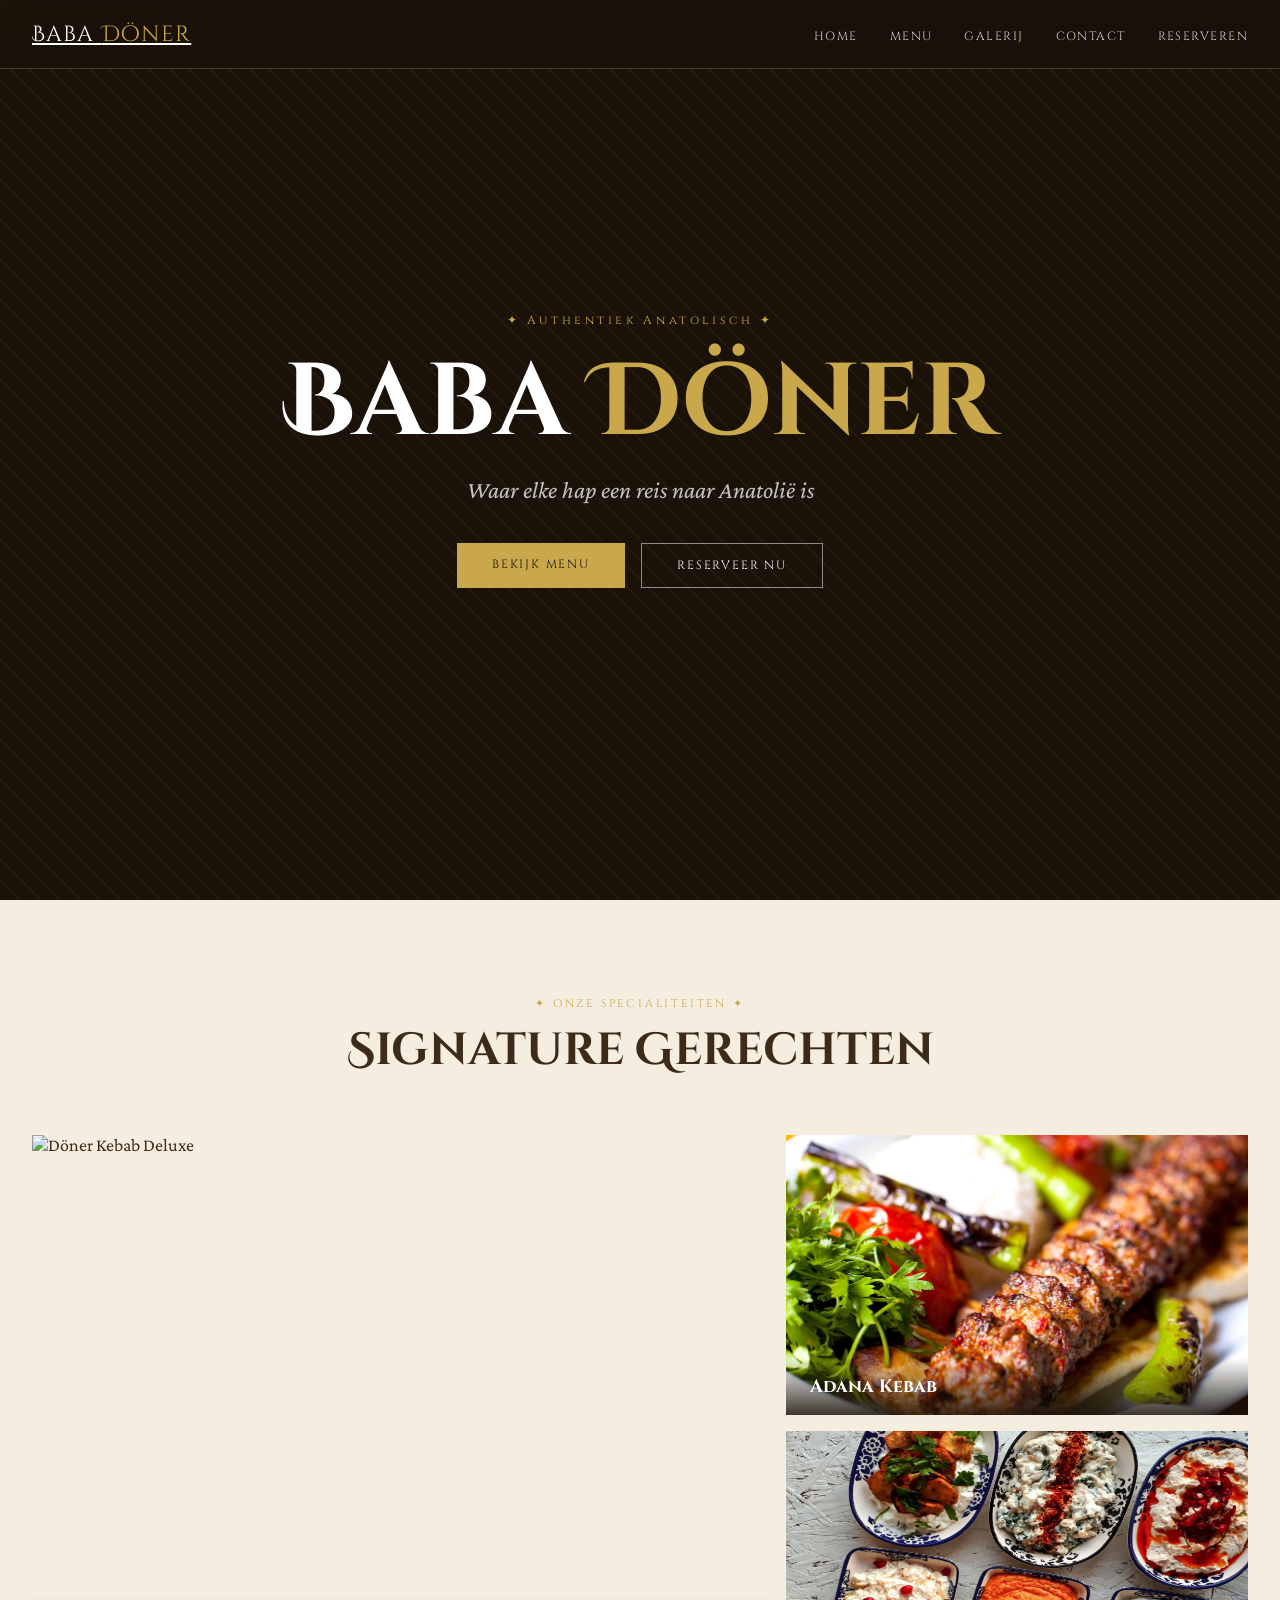
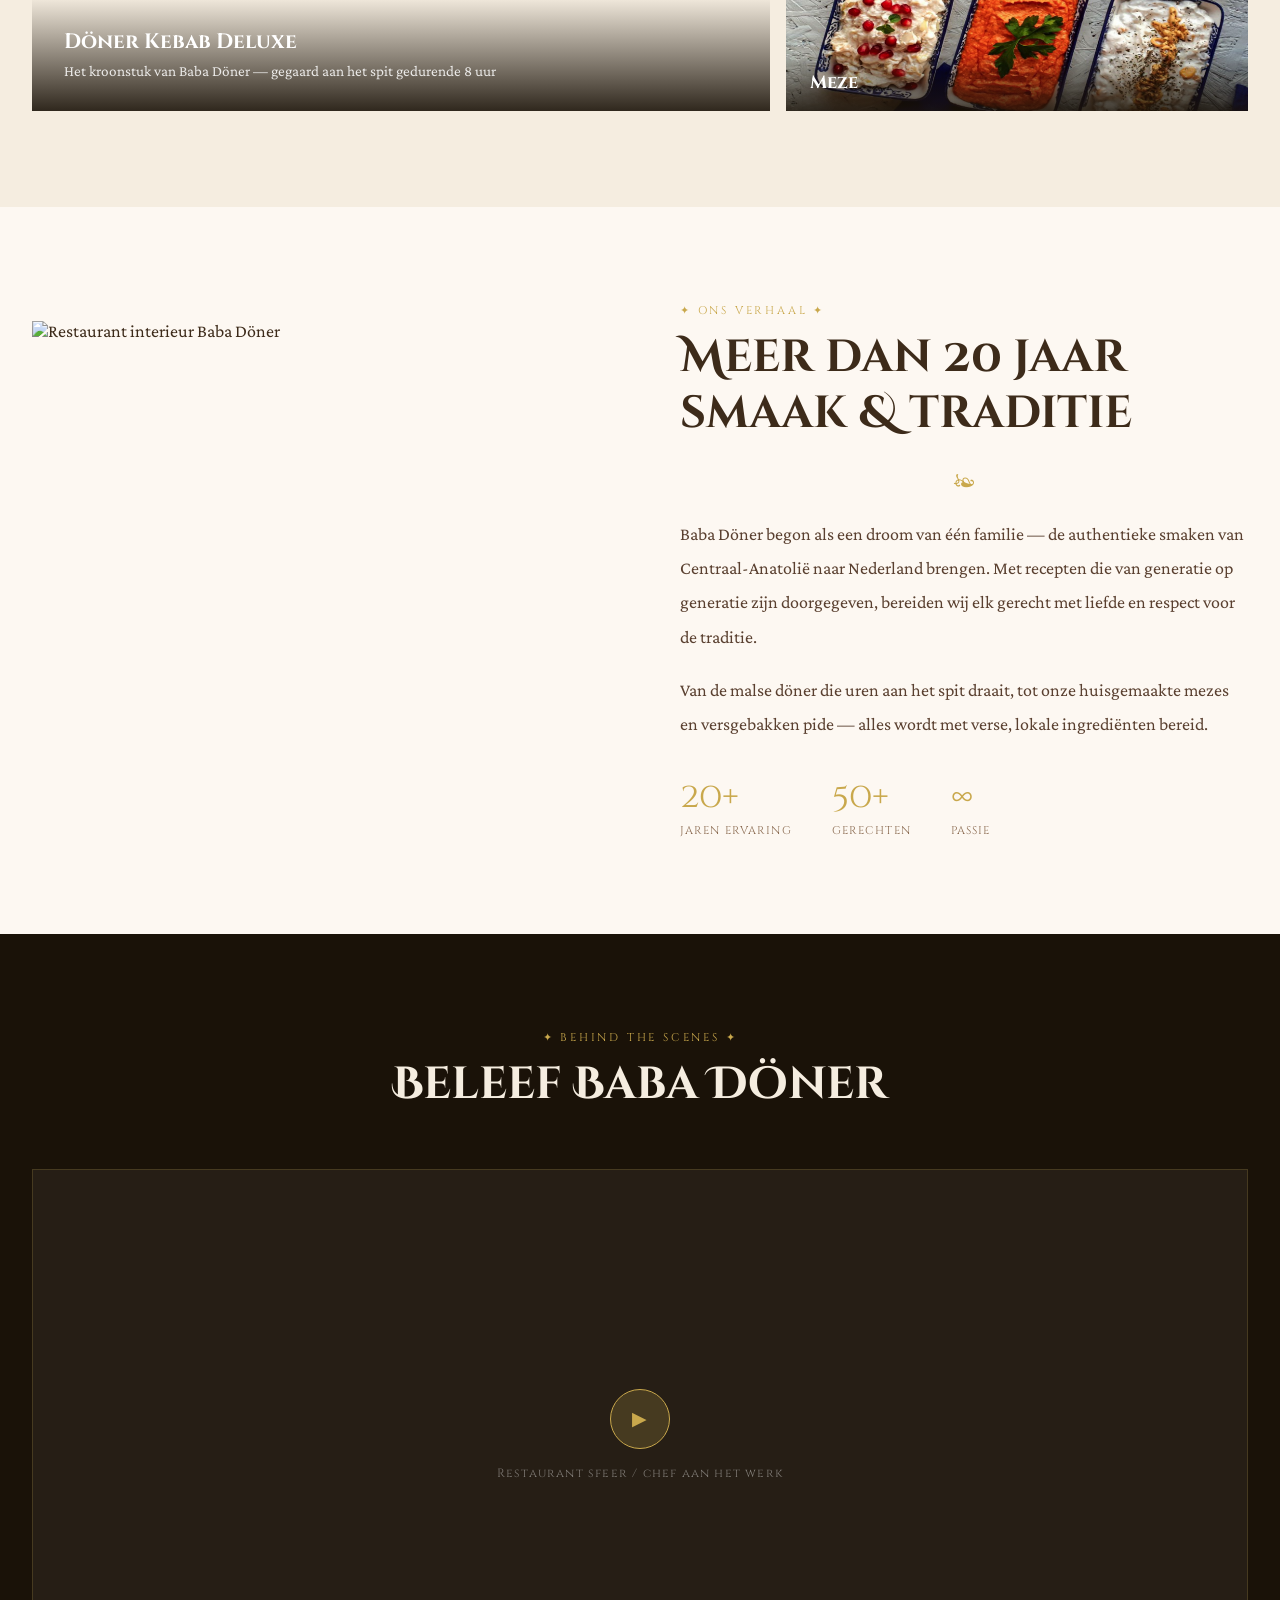
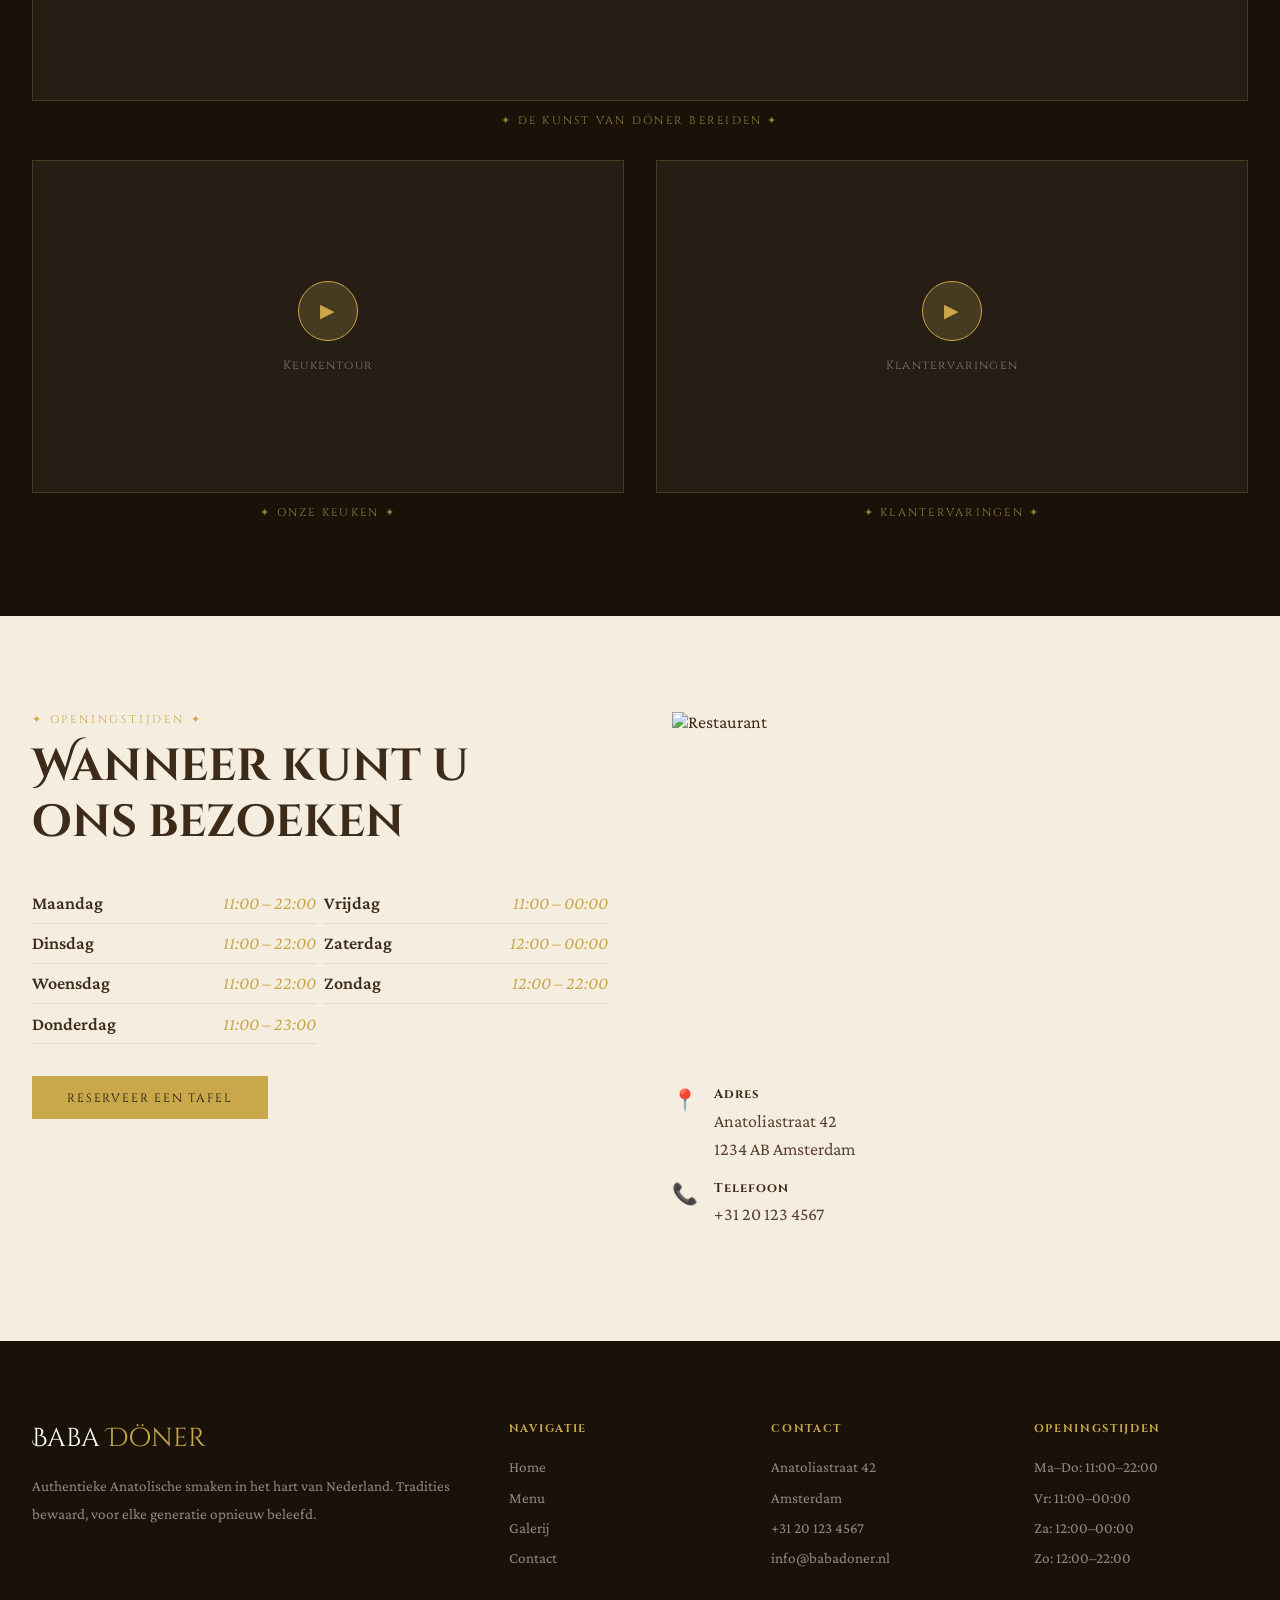
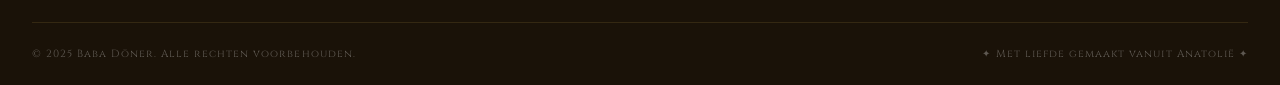
==== app/index.html @ fd5e7fbe "deleting javascript" ====
<!DOCTYPE html>
<html lang="nl">
<head>
  <meta charset="UTF-8">
  <meta name="viewport" content="width=device-width, initial-scale=1.0">
  <title>Baba Döner – Authentiek Anatolisch Restaurant</title>
  <link href="https://fonts.googleapis.com/css2?family=Cinzel+Decorative:wght@400;700;900&family=Cinzel:wght@400;600;700&family=Crimson+Pro:ital,wght@0,300;0,400;0,600;1,300;1,400&display=swap" rel="stylesheet">
  <style>
    :root {
      --goud: #C9A84C;
      --donker: #1a1208;
      --bruin: #3d2b1a;
      --zand: #f5ede0;
      --licht-zand: #fdf8f2;
      --terracotta: #b05a3a;
      --wit: #fff;
      --turkoois: #2a7a7a;
    }

    * { margin: 0; padding: 0; box-sizing: border-box; }

    html { scroll-behavior: smooth; }

    body {
      font-family: 'Crimson Pro', Georgia, serif;
      background: var(--licht-zand);
      color: var(--bruin);
      font-size: 18px;
    }

    /* ── NAVBAR ── */
    nav {
      position: fixed; top: 0; left: 0; right: 0; z-index: 100;
      background: rgba(26,18,8,0.97);
      backdrop-filter: blur(10px);
      border-bottom: 1px solid rgba(201,168,76,0.3);
    }
    .nav-inner {
      max-width: 1300px; margin: auto;
      display: flex; align-items: center; justify-content: space-between;
      padding: 0 2rem; height: 68px;
    }
    .nav-logo {
      font-family: 'Cinzel Decorative', cursive;
      font-size: 1.4rem; color: var(--wit); letter-spacing: 0.05em;
    }
    .nav-logo span { color: var(--goud); }
    .nav-links {
      list-style: none; display: flex; gap: 2rem;
    }
    .nav-links a {
      color: rgba(255,255,255,0.8); text-decoration: none;
      font-family: 'Cinzel', serif; font-size: 0.75rem;
      letter-spacing: 0.12em; text-transform: uppercase;
      transition: color 0.2s;
    }
    .nav-links a:hover { color: var(--goud); }

    /* ── BUTTONS ── */
    .btn-primary {
      background: var(--goud); color: var(--donker);
      border: none; padding: 0.85rem 2.2rem;
      font-family: 'Cinzel', serif; font-size: 0.75rem;
      letter-spacing: 0.15em; text-transform: uppercase;
      cursor: pointer; transition: all 0.3s;
      text-decoration: none; display: inline-block;
    }
    .btn-primary:hover { background: #e0bb5a; transform: translateY(-1px); }
    .btn-outline {
      background: transparent; color: var(--wit);
      border: 1px solid rgba(255,255,255,0.5);
      padding: 0.85rem 2.2rem;
      font-family: 'Cinzel', serif; font-size: 0.75rem;
      letter-spacing: 0.15em; text-transform: uppercase;
      cursor: pointer; transition: all 0.3s;
      text-decoration: none; display: inline-block;
    }
    .btn-outline:hover { border-color: var(--goud); color: var(--goud); }

    /* ── SECTION HELPERS ── */
    .section { padding: 6rem 0; }
    .section-sand { background: var(--zand); }
    .container { max-width: 1300px; margin: auto; padding: 0 2rem; }
    .section-header { text-align: center; margin-bottom: 3.5rem; }
    .section-label {
      font-family: 'Cinzel', serif; font-size: 0.7rem;
      letter-spacing: 0.25em; text-transform: uppercase;
      color: var(--goud); margin-bottom: 0.75rem;
    }
    .section-title {
      font-family: 'Cinzel Decorative', cursive;
      font-size: clamp(1.6rem, 3.5vw, 2.8rem);
      color: var(--bruin); line-height: 1.25;
    }
    .divider {
      text-align: center; color: var(--goud);
      font-size: 1.5rem; margin: 1.5rem 0;
    }

    /* ─────────── HOME PAGE ─────────── */

    /* HERO */
    .hero {
      position: relative; min-height: 100vh;
      display: flex; align-items: center; justify-content: center;
      overflow: hidden; background: var(--donker);
    }
    .hero-img {
      position: absolute; inset: 0;
      width: 100%; height: 100%; object-fit: cover;
      opacity: 0.4;
    }
    .hero-pattern {
      position: absolute; inset: 0; opacity: 0.07;
      background-image: repeating-linear-gradient(
        45deg, var(--goud) 0, var(--goud) 1px, transparent 0, transparent 50%);
      background-size: 20px 20px;
    }
    .hero-content {
      position: relative; text-align: center; z-index: 2;
      padding: 2rem;
    }
    .hero-subtitle {
      font-family: 'Cinzel', serif; font-size: 0.75rem;
      letter-spacing: 0.3em; color: var(--goud);
      margin-bottom: 1.2rem;
    }
    .hero-title {
      font-family: 'Cinzel Decorative', cursive;
      font-size: clamp(3rem, 8vw, 7rem);
      color: var(--wit); line-height: 1.1;
      margin-bottom: 1rem;
    }
    .hero-title .accent { color: var(--goud); }
    .hero-tagline {
      font-size: clamp(1.1rem, 2vw, 1.5rem);
      color: rgba(255,255,255,0.75); font-style: italic;
      margin-bottom: 2.5rem;
    }
    .hero-ctas { display: flex; gap: 1rem; justify-content: center; flex-wrap: wrap; }

    /* FEATURED */
    .featured-grid {
      display: grid;
      grid-template-columns: 1.6fr 1fr;
      grid-template-rows: 280px 280px;
      gap: 1rem;
    }
    .featured-main {
      grid-row: 1 / 3; position: relative; overflow: hidden;
    }
    .featured-main img { width:100%; height:100%; object-fit:cover; display:block; transition: transform 0.5s; }
    .featured-main:hover img { transform: scale(1.04); }
    .featured-overlay {
      position: absolute; bottom: 0; left: 0; right: 0;
      background: linear-gradient(transparent, rgba(26,18,8,0.9));
      padding: 2rem; color: var(--wit);
    }
    .featured-overlay h3 {
      font-family: 'Cinzel', serif; font-size: 1.3rem; margin-bottom: 0.4rem;
    }
    .featured-overlay p { font-size: 0.95rem; opacity: 0.85; }
    .featured-side { position: relative; overflow: hidden; }
    .featured-side img { width:100%; height:100%; object-fit:cover; display:block; transition: transform 0.5s; }
    .featured-side:hover img { transform: scale(1.04); }
    .featured-side-overlay {
      position: absolute; bottom: 0; left: 0; right: 0;
      background: linear-gradient(transparent, rgba(26,18,8,0.85));
      padding: 1rem 1.5rem; color: var(--wit);
    }
    .featured-side-overlay h4 { font-family: 'Cinzel', serif; }

    /* ABOUT */
    .about-grid {
      display: grid; grid-template-columns: 1fr 1fr;
      gap: 5rem; align-items: center;
    }
    .about-image img {
      width: 100%; height: 500px; object-fit: cover;
      display: block;
    }
    .about-text p {
      line-height: 1.9; color: #5a4030; margin-bottom: 1.2rem;
    }
    .about-stats {
      display: flex; gap: 2.5rem; margin-top: 2rem;
    }
    .stat-num {
      font-family: 'Cinzel Decorative', cursive;
      font-size: 2.2rem; color: var(--goud);
    }
    .stat-label {
      font-family: 'Cinzel', serif; font-size: 0.7rem;
      letter-spacing: 0.1em; text-transform: uppercase;
      color: #8a6a50; margin-top: 0.2rem;
    }

    /* VIDEO SECTION */
    .video-section {
      background: var(--donker); padding: 6rem 0;
    }
    .video-grid {
      display: grid; grid-template-columns: 1fr 1fr; gap: 2rem; margin-top: 2rem;
    }
    .video-wrap { display: flex; flex-direction: column; gap: 0.75rem; }
    .video-placeholder {
      background: rgba(255,255,255,0.05);
      border: 1px solid rgba(201,168,76,0.2);
      display: flex; flex-direction: column;
      align-items: center; justify-content: center;
      gap: 1rem; color: rgba(255,255,255,0.4);
      font-family: 'Cinzel', serif; font-size: 0.75rem;
      letter-spacing: 0.1em; text-align: center;
      aspect-ratio: 16/9;
    }
    .video-placeholder.main { grid-column: 1/-1; aspect-ratio: 16/7; }
    .video-play-btn {
      width: 60px; height: 60px; border-radius: 50%;
      background: rgba(201,168,76,0.2);
      border: 1px solid var(--goud);
      display: flex; align-items: center; justify-content: center;
      font-size: 1.2rem; color: var(--goud);
    }
    .video-title {
      font-family: 'Cinzel', serif; font-size: 0.7rem;
      letter-spacing: 0.2em; color: rgba(201,168,76,0.7);
      text-align: center;
    }

    /* HOURS */
    .hours-grid { display: grid; grid-template-columns: 1fr 1fr; gap: 0.5rem; }
    .hour-row {
      display: flex; justify-content: space-between;
      padding: 0.6rem 0; border-bottom: 1px solid rgba(61,43,26,0.1);
    }
    .hour-day { font-weight: 600; }
    .hour-time { color: var(--goud); font-style: italic; }

    .contact-info-item {
      display: flex; gap: 1rem; align-items: flex-start;
      margin-bottom: 1rem;
    }
    .contact-icon { font-size: 1.3rem; margin-top: 0.1rem; }
    .contact-info-text h4 {
      font-family: 'Cinzel', serif; font-size: 0.8rem;
      letter-spacing: 0.08em; margin-bottom: 0.2rem;
    }
    .contact-info-text p { color: #5a4030; line-height: 1.6; }

    /* ─────────── MENU PAGE ─────────── */
    .menu-hero {
      position: relative; height: 350px;
      background: var(--donker);
      display: flex; align-items: center; justify-content: center;
    }
    .menu-hero-content { position: relative; z-index: 2; text-align: center; }

    .menu-controls {
      background: var(--wit); padding: 2rem;
      display: flex; flex-direction: column; gap: 1.5rem;
      align-items: center; border-bottom: 1px solid var(--zand);
    }
    .category-tabs { display: flex; gap: 0.5rem; flex-wrap: wrap; justify-content: center; }
    .cat-tab {
      background: none; border: 1px solid rgba(61,43,26,0.2);
      color: var(--bruin); padding: 0.5rem 1.2rem;
      font-family: 'Cinzel', serif; font-size: 0.7rem;
      letter-spacing: 0.1em; cursor: pointer; transition: all 0.2s;
      text-transform: uppercase;
    }
    .cat-tab:hover, .cat-tab.active {
      background: var(--goud); border-color: var(--goud);
      color: var(--donker);
    }

    .menu-section { padding: 3rem 2rem; max-width: 1300px; margin: auto; }
    .menu-section-title {
      font-family: 'Cinzel Decorative', cursive;
      font-size: 1.6rem; color: var(--bruin);
      margin: 3rem 0 1.5rem; padding-bottom: 0.75rem;
      border-bottom: 1px solid var(--goud);
      display: flex; align-items: center; gap: 1rem;
    }
    .menu-grid {
      display: grid;
      grid-template-columns: repeat(auto-fill, minmax(300px, 1fr));
      gap: 1.5rem;
    }
    .menu-card {
      background: var(--wit); overflow: hidden;
      border: 1px solid rgba(61,43,26,0.08);
      transition: transform 0.3s, box-shadow 0.3s;
    }
    .menu-card:hover {
      transform: translateY(-4px);
      box-shadow: 0 12px 40px rgba(61,43,26,0.12);
    }
    .menu-card-img {
      width: 100%; height: 200px; object-fit: cover;
      display: block; background: var(--zand);
    }
    .menu-card-img-placeholder {
      width: 100%; height: 200px; background: var(--zand);
      display: flex; align-items: center; justify-content: center;
      font-size: 3rem;
    }
    .menu-card-body { padding: 1.25rem; }
    .menu-card-top {
      display: flex; justify-content: space-between;
      align-items: flex-start; margin-bottom: 0.5rem;
    }
    .menu-card-name {
      font-family: 'Cinzel', serif; font-size: 1rem;
      letter-spacing: 0.04em; color: var(--bruin);
    }
    .menu-card-price {
      font-family: 'Cinzel Decorative', cursive;
      color: var(--goud); font-size: 1.1rem;
      white-space: nowrap;
    }
    .menu-card-desc {
      font-size: 0.9rem; color: #7a5a40;
      line-height: 1.6; margin-bottom: 0.75rem;
    }
    .badge {
      display: inline-block; padding: 0.2rem 0.6rem;
      font-family: 'Cinzel', serif; font-size: 0.6rem;
      letter-spacing: 0.1em; text-transform: uppercase;
      background: var(--goud); color: var(--donker);
      margin-bottom: 0.5rem;
    }
    .badge.veg { background: #4a8a4a; color: var(--wit); }
    .badge.nieuw { background: var(--terracotta); color: var(--wit); }

    /* ─────────── GALLERY PAGE ─────────── */
    .gallery-grid {
      display: grid;
      grid-template-columns: repeat(3, 1fr);
      grid-auto-rows: 250px;
      gap: 1rem;
    }
    .gallery-item { position: relative; overflow: hidden; cursor: pointer; }
    .gallery-item img { width:100%; height:100%; object-fit:cover; transition: transform 0.5s; }
    .gallery-item:hover img { transform: scale(1.06); }
    .gallery-placeholder {
      width: 100%; height: 100%; background: var(--zand);
      display: flex; flex-direction: column; align-items: center; justify-content: center;
      gap: 0.5rem; color: #aaa; font-size: 2.5rem;
    }
    .gallery-placeholder span { font-family: 'Cinzel', serif; font-size: 0.7rem; letter-spacing: 0.1em; }
    .gallery-overlay {
      position: absolute; inset: 0;
      background: rgba(26,18,8,0);
      display: flex; align-items: flex-end; padding: 1.5rem;
      transition: background 0.3s;
    }
    .gallery-overlay-text {
      font-family: 'Cinzel', serif; font-size: 0.75rem;
      letter-spacing: 0.2em; color: var(--wit); opacity: 0;
      transition: opacity 0.3s;
    }
    .gallery-item:hover .gallery-overlay { background: rgba(26,18,8,0.5); }
    .gallery-item:hover .gallery-overlay-text { opacity: 1; }
    .gallery-item.wide { grid-column: span 2; }
    .gallery-item.tall { grid-row: span 2; }

    /* ─────────── CONTACT PAGE ─────────── */
    .contact-grid {
      display: grid; grid-template-columns: 1fr 1fr;
      gap: 5rem; align-items: start;
    }
    .contact-form-wrap {
      background: var(--wit); padding: 3rem;
      border: 1px solid rgba(61,43,26,0.08);
    }
    .form-title {
      font-family: 'Cinzel Decorative', cursive;
      font-size: 1.6rem; color: var(--bruin); margin-bottom: 0.5rem;
    }
    .form-subtitle {
      color: #7a5a40; margin-bottom: 2rem; font-style: italic;
    }
    .form-group { margin-bottom: 1.25rem; }
    .form-group label {
      display: block; font-family: 'Cinzel', serif;
      font-size: 0.7rem; letter-spacing: 0.1em;
      text-transform: uppercase; margin-bottom: 0.5rem; color: var(--bruin);
    }
    .form-group input,
    .form-group select,
    .form-group textarea {
      width: 100%; padding: 0.8rem 1rem;
      border: 1px solid rgba(61,43,26,0.2);
      background: var(--licht-zand); font-family: 'Crimson Pro', serif;
      font-size: 1rem; color: var(--bruin); outline: none;
      transition: border-color 0.2s;
    }
    .form-group input:focus,
    .form-group select:focus,
    .form-group textarea:focus { border-color: var(--goud); }
    .form-row { display: grid; grid-template-columns: 1fr 1fr; gap: 1rem; }
    .map-placeholder {
      width: 100%; height: 250px; background: var(--zand);
      display: flex; flex-direction: column; align-items: center; justify-content: center;
      border: 1px solid rgba(61,43,26,0.1); margin-top: 2rem;
      color: #aaa; gap: 0.5rem; font-family: 'Cinzel', serif;
      font-size: 0.7rem; letter-spacing: 0.1em;
    }

    /* ─────────── RESERVATION PAGE ─────────── */
    .reservation-section {
      display: grid; grid-template-columns: 1fr 1fr; min-height: 100vh;
    }
    .reservation-image img {
      width: 100%; height: 100%; object-fit: cover; display: block;
    }
    .reservation-form-wrap {
      padding: 5rem 4rem; background: var(--licht-zand);
      display: flex; flex-direction: column; justify-content: center;
    }

    /* ─────────── FOOTER ─────────── */
    footer { background: var(--donker); padding: 5rem 2rem 0; }
    .footer-grid {
      max-width: 1300px; margin: auto;
      display: grid; grid-template-columns: 2fr 1fr 1fr 1fr;
      gap: 3rem; padding-bottom: 3rem;
      border-bottom: 1px solid rgba(201,168,76,0.15);
    }
    .footer-logo {
      font-family: 'Cinzel Decorative', cursive;
      font-size: 1.6rem; color: var(--wit); margin-bottom: 1rem;
    }
    .footer-logo span { color: var(--goud); }
    .footer-brand p { color: rgba(255,255,255,0.5); line-height: 1.8; font-size: 0.95rem; }
    .footer-col h4 {
      font-family: 'Cinzel', serif; font-size: 0.7rem;
      letter-spacing: 0.15em; text-transform: uppercase;
      color: var(--goud); margin-bottom: 1rem;
    }
    .footer-col a, .footer-col p {
      display: block; color: rgba(255,255,255,0.5);
      font-size: 0.95rem; line-height: 2; text-decoration: none;
    }
    .footer-col a:hover { color: var(--goud); }
    .footer-bottom {
      max-width: 1300px; margin: auto;
      padding: 1.5rem 0;
      display: flex; justify-content: space-between;
      color: rgba(255,255,255,0.3);
      font-family: 'Cinzel', serif; font-size: 0.65rem;
      letter-spacing: 0.1em;
    }

    /* ─────────── TAB NAVIGATION (pure CSS) ─────────── */
    .tab-target { display: none; }
    .tab-target:target { display: block; }
    #home-page { display: block; }

    /* Hide all pages by default, show via :target */
    .page-section { display: none; }
    .page-section:target,
    .page-section:target ~ #fallback-home { display: none; }

    /* Simple approach: use anchor links + CSS :target */
    [id^="page-"]:not(:target) { display: none; }
    #page-home { display: block; }
    #page-home:target { display: block; }
    #page-menu:target { display: block; }
    #page-gallery:target { display: block; }
    #page-contact:target { display: block; }
    #page-reservation:target { display: block; }

    /* When any other page is targeted, hide home */
    body:has(#page-menu:target) #page-home,
    body:has(#page-gallery:target) #page-home,
    body:has(#page-contact:target) #page-home,
    body:has(#page-reservation:target) #page-home { display: none; }

    /* Active nav highlight */
    body:has(#page-menu:target) a[href="#page-menu"],
    body:has(#page-gallery:target) a[href="#page-gallery"],
    body:has(#page-contact:target) a[href="#page-contact"],
    body:has(#page-reservation:target) a[href="#page-reservation"] {
      color: var(--goud);
    }

    /* ─── Responsive ─── */
    @media (max-width: 900px) {
      .featured-grid { grid-template-columns: 1fr; grid-template-rows: auto; }
      .featured-main { grid-row: auto; height: 350px; }
      .featured-side { height: 220px; }
      .about-grid, .contact-grid { grid-template-columns: 1fr; gap: 3rem; }
      .reservation-section { grid-template-columns: 1fr; }
      .reservation-image { height: 300px; }
      .footer-grid { grid-template-columns: 1fr 1fr; }
      .gallery-grid { grid-template-columns: 1fr 1fr; }
      .video-grid { grid-template-columns: 1fr; }
      .form-row { grid-template-columns: 1fr; }
    }
    @media (max-width: 600px) {
      .nav-links { display: none; }
      .gallery-grid { grid-template-columns: 1fr; }
      .gallery-item.wide, .gallery-item.tall { grid-column: auto; grid-row: auto; }
      .footer-grid { grid-template-columns: 1fr; }
    }
  </style>
</head>
<body>

<!-- ─── NAVBAR ─── -->
<nav>
  <div class="nav-inner">
    <a class="nav-logo" href="#page-home">Baba <span>Döner</span></a>
    <ul class="nav-links">
      <li><a href="#page-home">Home</a></li>
      <li><a href="#page-menu">Menu</a></li>
      <li><a href="#page-gallery">Galerij</a></li>
      <li><a href="#page-contact">Contact</a></li>
      <li><a href="#page-reservation">Reserveren</a></li>
    </ul>
  </div>
</nav>


<!-- ══════════════════════════════
     HOME PAGE
══════════════════════════════ -->
<div id="page-home">

  <!-- HERO -->
  <section class="hero">
    <img class="hero-img"
      src="https://images.unsplash.com/photo-1555396273-367ea4eb4db5?w=1600&q=80&fit=crop"
      alt="Restaurant interieur">
    <div class="hero-pattern"></div>
    <div class="hero-content">
      <div class="hero-subtitle">✦ Authentiek Anatolisch ✦</div>
      <h1 class="hero-title">Baba <span class="accent">Döner</span></h1>
      <p class="hero-tagline">Waar elke hap een reis naar Anatolië is</p>
      <div class="hero-ctas">
        <a class="btn-primary" href="#page-menu">Bekijk Menu</a>
        <a class="btn-outline" href="#page-reservation">Reserveer Nu</a>
      </div>
    </div>
  </section>

  <!-- FEATURED DISHES -->
  <section class="section section-sand">
    <div class="container">
      <div class="section-header">
        <div class="section-label">✦ Onze specialiteiten ✦</div>
        <h2 class="section-title">Signature Gerechten</h2>
      </div>
      <div class="featured-grid">
        <div class="featured-main">
          <img src="https://images.unsplash.com/photo-1414235077428-338989a2e8c0?w=900&q=80&fit=crop&crop=center" alt="Döner Kebab Deluxe">
          <div class="featured-overlay">
            <h3>Döner Kebab Deluxe</h3>
            <p>Het kroonstuk van Baba Döner — gegaard aan het spit gedurende 8 uur</p>
          </div>
        </div>
        <div class="featured-side">
          <img src="pictures/adanakebap.jpg" alt="Adana Kebab"
            onerror="this.style.display='none';this.nextElementSibling.style.display='flex'">
          <div class="menu-card-img-placeholder" style="display:none">🍢</div>
          <div class="featured-side-overlay"><h4>Adana Kebab</h4></div>
        </div>
        <div class="featured-side">
          <img src="pictures/meze.png" alt="Meze"
            onerror="this.style.display='none';this.nextElementSibling.style.display='flex'">
          <div class="menu-card-img-placeholder" style="display:none">🥗</div>
          <div class="featured-side-overlay"><h4>Meze</h4></div>
        </div>
      </div>
    </div>
  </section>

  <!-- ABOUT -->
  <section class="section">
    <div class="container">
      <div class="about-grid">
        <div class="about-image">
          <img src="https://images.unsplash.com/photo-1517248135467-4c7edcad34c4?w=700&q=80&fit=crop&crop=center"
            alt="Restaurant interieur Baba Döner">
        </div>
        <div class="about-text">
          <div class="section-label">✦ Ons verhaal ✦</div>
          <h2 class="section-title">Meer dan 20 jaar<br>smaak & traditie</h2>
          <div class="divider">❧</div>
          <p>Baba Döner begon als een droom van één familie — de authentieke smaken van Centraal-Anatolië naar Nederland brengen. Met recepten die van generatie op generatie zijn doorgegeven, bereiden wij elk gerecht met liefde en respect voor de traditie.</p>
          <p>Van de malse döner die uren aan het spit draait, tot onze huisgemaakte mezes en versgebakken pide — alles wordt met verse, lokale ingrediënten bereid.</p>
          <div class="about-stats">
            <div class="stat">
              <div class="stat-num">20+</div>
              <div class="stat-label">Jaren Ervaring</div>
            </div>
            <div class="stat">
              <div class="stat-num">50+</div>
              <div class="stat-label">Gerechten</div>
            </div>
            <div class="stat">
              <div class="stat-num">∞</div>
              <div class="stat-label">Passie</div>
            </div>
          </div>
        </div>
      </div>
    </div>
  </section>

  <!-- VIDEO -->
  <div class="video-section">
    <div class="container">
      <div class="section-header">
        <div class="section-label" style="color:var(--goud)">✦ Behind the scenes ✦</div>
        <h2 class="section-title" style="color:var(--zand)">Beleef Baba Döner</h2>
      </div>
      <div class="video-grid">
        <div class="video-wrap" style="grid-column:1/-1">
          <div class="video-placeholder main">
            <div class="video-play-btn">▶</div>
            <div>Restaurant sfeer / chef aan het werk</div>
          </div>
          <div class="video-title">✦ DE KUNST VAN DÖNER BEREIDEN ✦</div>
        </div>
        <div class="video-wrap">
          <div class="video-placeholder">
            <div class="video-play-btn">▶</div>
            <div>Keukentour</div>
          </div>
          <div class="video-title">✦ ONZE KEUKEN ✦</div>
        </div>
        <div class="video-wrap">
          <div class="video-placeholder">
            <div class="video-play-btn">▶</div>
            <div>Klantervaringen</div>
          </div>
          <div class="video-title">✦ KLANTERVARINGEN ✦</div>
        </div>
      </div>
    </div>
  </div>

  <!-- HOURS -->
  <section class="section section-sand">
    <div class="container">
      <div style="display:grid;grid-template-columns:1fr 1fr;gap:4rem;align-items:start">
        <div>
          <div class="section-label">✦ Openingstijden ✦</div>
          <h2 class="section-title" style="margin-bottom:2rem">Wanneer kunt u<br>ons bezoeken</h2>
          <div class="hours-grid">
            <div>
              <div class="hour-row"><span class="hour-day">Maandag</span><span class="hour-time">11:00 – 22:00</span></div>
              <div class="hour-row"><span class="hour-day">Dinsdag</span><span class="hour-time">11:00 – 22:00</span></div>
              <div class="hour-row"><span class="hour-day">Woensdag</span><span class="hour-time">11:00 – 22:00</span></div>
              <div class="hour-row"><span class="hour-day">Donderdag</span><span class="hour-time">11:00 – 23:00</span></div>
            </div>
            <div>
              <div class="hour-row"><span class="hour-day">Vrijdag</span><span class="hour-time">11:00 – 00:00</span></div>
              <div class="hour-row"><span class="hour-day">Zaterdag</span><span class="hour-time">12:00 – 00:00</span></div>
              <div class="hour-row"><span class="hour-day">Zondag</span><span class="hour-time">12:00 – 22:00</span></div>
            </div>
          </div>
          <div style="margin-top:2rem">
            <a class="btn-primary" href="#page-reservation">Reserveer Een Tafel</a>
          </div>
        </div>
        <div>
          <img src="https://images.unsplash.com/photo-1552566626-52f8b828add9?w=800&q=80&fit=crop&crop=center"
            alt="Restaurant" style="width:100%;height:350px;object-fit:cover;display:block">
          <div style="margin-top:1.5rem">
            <div class="contact-info-item">
              <div class="contact-icon">📍</div>
              <div class="contact-info-text">
                <h4>Adres</h4>
                <p>Anatoliastraat 42<br>1234 AB Amsterdam</p>
              </div>
            </div>
            <div class="contact-info-item">
              <div class="contact-icon">📞</div>
              <div class="contact-info-text">
                <h4>Telefoon</h4>
                <p>+31 20 123 4567</p>
              </div>
            </div>
          </div>
        </div>
      </div>
    </div>
  </section>

  <footer>
    <div class="footer-grid">
      <div class="footer-brand">
        <div class="footer-logo">Baba <span>Döner</span></div>
        <p>Authentieke Anatolische smaken in het hart van Nederland. Tradities bewaard, voor elke generatie opnieuw beleefd.</p>
      </div>
      <div class="footer-col">
        <h4>Navigatie</h4>
        <a href="#page-home">Home</a>
        <a href="#page-menu">Menu</a>
        <a href="#page-gallery">Galerij</a>
        <a href="#page-contact">Contact</a>
      </div>
      <div class="footer-col">
        <h4>Contact</h4>
        <p>Anatoliastraat 42</p>
        <p>Amsterdam</p>
        <p>+31 20 123 4567</p>
        <p>info@babadoner.nl</p>
      </div>
      <div class="footer-col">
        <h4>Openingstijden</h4>
        <p>Ma–Do: 11:00–22:00</p>
        <p>Vr: 11:00–00:00</p>
        <p>Za: 12:00–00:00</p>
        <p>Zo: 12:00–22:00</p>
      </div>
    </div>
    <div class="footer-bottom">
      <span>© 2025 Baba Döner. Alle rechten voorbehouden.</span>
      <span>✦ Met liefde gemaakt vanuit Anatolië ✦</span>
    </div>
  </footer>
</div>


<!-- ══════════════════════════════
     MENU PAGE
══════════════════════════════ -->
<div id="page-menu">
  <div style="margin-top:70px">
    <div class="menu-hero" style="background:var(--donker)">
      <div class="hero-pattern" style="opacity:0.07"></div>
      <div class="menu-hero-content">
        <div class="hero-subtitle">✦ Authentiek & Vers ✦</div>
        <h1 style="font-family:'Cinzel Decorative',cursive;font-size:clamp(2rem,5vw,4rem);color:var(--wit)">Onze Menukaart</h1>
      </div>
    </div>

    <div class="menu-controls">
      <div class="category-tabs">
        <a class="cat-tab active" href="#page-menu">Alles</a>
        <a class="cat-tab" href="#menu-doner">Döner</a>
        <a class="cat-tab" href="#menu-kebab">Kebab</a>
        <a class="cat-tab" href="#menu-meze">Meze</a>
        <a class="cat-tab" href="#menu-pide">Pide</a>
        <a class="cat-tab" href="#menu-dessert">Dessert</a>
        <a class="cat-tab" href="#menu-drank">Dranken</a>
      </div>
    </div>

    <div class="menu-section">

      <!-- DÖNER -->
      <div id="menu-doner" class="menu-section-title">🥙 Döner</div>
      <div class="menu-grid">
        <div class="menu-card">
          <img class="menu-card-img" src="https://images.unsplash.com/photo-1561651823-34feb02250e4?w=600&q=80&fit=crop" alt="Döner Kebab Deluxe">
          <div class="menu-card-body">
            <div class="badge">Bestseller</div>
            <div class="menu-card-top">
              <div class="menu-card-name">Döner Kebab Deluxe</div>
              <div class="menu-card-price">€13,50</div>
            </div>
            <p class="menu-card-desc">Malse döner gegaard aan het spit, geserveerd met verse salade, tomaat en huisgemaakte saus.</p>
          </div>
        </div>
        <div class="menu-card">
          <div class="menu-card-img-placeholder">🥙</div>
          <div class="menu-card-body">
            <div class="menu-card-top">
              <div class="menu-card-name">Döner Schotel</div>
              <div class="menu-card-price">€15,00</div>
            </div>
            <p class="menu-card-desc">Rijkelijk belegde döner schotel met rijst, gegrilde groenten en tzatziki.</p>
          </div>
        </div>
        <div class="menu-card">
          <div class="menu-card-img-placeholder">🌯</div>
          <div class="menu-card-body">
            <div class="menu-card-top">
              <div class="menu-card-name">Döner Wrap</div>
              <div class="menu-card-price">€10,50</div>
            </div>
            <p class="menu-card-desc">Verse wrap gevuld met döner, sla, ui, tomaat en speciale saus.</p>
          </div>
        </div>
      </div>

      <!-- KEBAB -->
      <div id="menu-kebab" class="menu-section-title">🍢 Kebab</div>
      <div class="menu-grid">
        <div class="menu-card">
          <img class="menu-card-img" src="pictures/adanakebap.jpg" alt="Adana Kebab"
            onerror="this.style.background='var(--zand)';this.style.display='flex';this.style.alignItems='center';this.style.justifyContent='center';this.innerHTML='🍢'">
          <div class="menu-card-body">
            <div class="badge nieuw">Specialiteit</div>
            <div class="menu-card-top">
              <div class="menu-card-name">Adana Kebab</div>
              <div class="menu-card-price">€16,50</div>
            </div>
            <p class="menu-card-desc">Pittig gehakt lam op houtskool, geserveerd met flatbread en gegrilde paprika.</p>
          </div>
        </div>
        <div class="menu-card">
          <div class="menu-card-img-placeholder">🍖</div>
          <div class="menu-card-body">
            <div class="menu-card-top">
              <div class="menu-card-name">Urfa Kebab</div>
              <div class="menu-card-price">€16,50</div>
            </div>
            <p class="menu-card-desc">Zachte urfa kebab met subtiele kruiden, geserveerd met rijst en salade.</p>
          </div>
        </div>
        <div class="menu-card">
          <div class="menu-card-img-placeholder">🐔</div>
          <div class="menu-card-body">
            <div class="menu-card-top">
              <div class="menu-card-name">Tavuk Şiş</div>
              <div class="menu-card-price">€14,50</div>
            </div>
            <p class="menu-card-desc">Gemarineerde kip spiesjes van de houtskoolbarbecue, met yoghurtsaus.</p>
          </div>
        </div>
      </div>

      <!-- MEZE -->
      <div id="menu-meze" class="menu-section-title">🥗 Meze</div>
      <div class="menu-grid">
        <div class="menu-card">
          <img class="menu-card-img" src="pictures/meze.png" alt="Meze Schotel"
            onerror="this.style.display='none'">
          <div class="menu-card-body">
            <div class="badge veg">Vegetarisch</div>
            <div class="menu-card-top">
              <div class="menu-card-name">Gemengde Meze</div>
              <div class="menu-card-price">€12,00</div>
            </div>
            <p class="menu-card-desc">Selectie van hummus, baba ghanoush, cacık en gegrilde aubergine.</p>
          </div>
        </div>
        <div class="menu-card">
          <div class="menu-card-img-placeholder">🫘</div>
          <div class="menu-card-body">
            <div class="badge veg">Vegetarisch</div>
            <div class="menu-card-top">
              <div class="menu-card-name">Hummus</div>
              <div class="menu-card-price">€7,50</div>
            </div>
            <p class="menu-card-desc">Huisgemaakte hummus met olijfolie, paprikapoeder en versgebakken pide.</p>
          </div>
        </div>
        <div class="menu-card">
          <div class="menu-card-img-placeholder">🥛</div>
          <div class="menu-card-body">
            <div class="badge veg">Vegetarisch</div>
            <div class="menu-card-top">
              <div class="menu-card-name">Cacık</div>
              <div class="menu-card-price">€6,00</div>
            </div>
            <p class="menu-card-desc">Verse Turkse yoghurt met komkommer, knoflook en munt.</p>
          </div>
        </div>
      </div>

      <!-- PIDE -->
      <div id="menu-pide" class="menu-section-title">🍞 Pide</div>
      <div class="menu-grid">
        <div class="menu-card">
          <div class="menu-card-img-placeholder">🍞</div>
          <div class="menu-card-body">
            <div class="badge">Favoriet</div>
            <div class="menu-card-top">
              <div class="menu-card-name">Kaşarlı Pide</div>
              <div class="menu-card-price">€11,00</div>
            </div>
            <p class="menu-card-desc">Turkse bootpizza met gesmolten kaşar kaas, vers uit de steenoven.</p>
          </div>
        </div>
        <div class="menu-card">
          <div class="menu-card-img-placeholder">🥩</div>
          <div class="menu-card-body">
            <div class="menu-card-top">
              <div class="menu-card-name">Kıymalı Pide</div>
              <div class="menu-card-price">€13,00</div>
            </div>
            <p class="menu-card-desc">Pide met gekruid gehakt, ui, tomaat en verse peterselie.</p>
          </div>
        </div>
        <div class="menu-card">
          <div class="menu-card-img-placeholder">🥚</div>
          <div class="menu-card-body">
            <div class="menu-card-top">
              <div class="menu-card-name">Yumurtalı Pide</div>
              <div class="menu-card-price">€12,00</div>
            </div>
            <p class="menu-card-desc">Pide met ei, sucuk worstjes en kaas — een klassiek Anatolisch ontbijt.</p>
          </div>
        </div>
      </div>

      <!-- DESSERT -->
      <div id="menu-dessert" class="menu-section-title">🍯 Dessert</div>
      <div class="menu-grid">
        <div class="menu-card">
          <div class="menu-card-img-placeholder">🍯</div>
          <div class="menu-card-body">
            <div class="badge">Huisgemaakt</div>
            <div class="menu-card-top">
              <div class="menu-card-name">Baklava</div>
              <div class="menu-card-price">€6,50</div>
            </div>
            <p class="menu-card-desc">Knapperig deeg gevuld met pistache en honing, recept van grootmoeder.</p>
          </div>
        </div>
        <div class="menu-card">
          <div class="menu-card-img-placeholder">🍮</div>
          <div class="menu-card-body">
            <div class="menu-card-top">
              <div class="menu-card-name">Sütlaç</div>
              <div class="menu-card-price">€5,50</div>
            </div>
            <p class="menu-card-desc">Traditionele Turkse rijstepudding, koud geserveerd met kaneelpoeder.</p>
          </div>
        </div>
        <div class="menu-card">
          <div class="menu-card-img-placeholder">🧁</div>
          <div class="menu-card-body">
            <div class="menu-card-top">
              <div class="menu-card-name">Künefe</div>
              <div class="menu-card-price">€8,00</div>
            </div>
            <p class="menu-card-desc">Warme kadayıf met smeltende kaas en suikersiroop, bestrooid met pistache.</p>
          </div>
        </div>
      </div>

      <!-- DRANKEN -->
      <div id="menu-drank" class="menu-section-title">☕ Dranken</div>
      <div class="menu-grid">
        <div class="menu-card">
          <div class="menu-card-img-placeholder">☕</div>
          <div class="menu-card-body">
            <div class="menu-card-top">
              <div class="menu-card-name">Turkse Thee</div>
              <div class="menu-card-price">€2,50</div>
            </div>
            <p class="menu-card-desc">Traditionele çay geserveerd in klassiek tulpglas, sterk en aromatisch.</p>
          </div>
        </div>
        <div class="menu-card">
          <div class="menu-card-img-placeholder">🥛</div>
          <div class="menu-card-body">
            <div class="menu-card-top">
              <div class="menu-card-name">Ayran</div>
              <div class="menu-card-price">€3,00</div>
            </div>
            <p class="menu-card-desc">Gezouten yoghurtdrank, de perfecte frisse begeleider bij uw maaltijd.</p>
          </div>
        </div>
        <div class="menu-card">
          <div class="menu-card-img-placeholder">☕</div>
          <div class="menu-card-body">
            <div class="menu-card-top">
              <div class="menu-card-name">Turkse Koffie</div>
              <div class="menu-card-price">€3,50</div>
            </div>
            <p class="menu-card-desc">Authentieke mokka bereid op zand, geserveerd met Turkse lokum.</p>
          </div>
        </div>
      </div>

    </div><!-- /menu-section -->
  </div>

  <footer>
    <div class="footer-bottom" style="max-width:1300px;margin:auto;padding:2rem 0;opacity:0.5;display:flex;justify-content:space-between">
      <span>© 2025 Baba Döner</span>
      <span>✦ Anatolisch Vakmanschap ✦</span>
    </div>
  </footer>
</div>


<!-- ══════════════════════════════
     GALLERY PAGE
══════════════════════════════ -->
<div id="page-gallery">
  <div style="margin-top:70px">
    <div class="menu-hero">
      <div class="hero-pattern"></div>
      <div class="menu-hero-content">
        <div class="hero-subtitle">✦ Beelden & Sfeer ✦</div>
        <h1 style="font-family:'Cinzel Decorative',cursive;font-size:clamp(2rem,5vw,4rem);color:var(--wit)">Galerij</h1>
      </div>
    </div>

    <section class="section">
      <div class="container">
        <div class="section-header">
          <div class="section-label">✦ Restaurant & Gerechten ✦</div>
          <h2 class="section-title">Een Visuele Reis</h2>
        </div>
        <div class="gallery-grid">
          <div class="gallery-item wide tall">
            <div class="gallery-placeholder">🥙<span>DÖNER KEBAB</span></div>
            <div class="gallery-overlay"><div class="gallery-overlay-text">✦ DÖNER KEBAB ✦</div></div>
          </div>
          <div class="gallery-item">
            <div class="gallery-placeholder">🍢<span>ADANA</span></div>
            <div class="gallery-overlay"><div class="gallery-overlay-text">✦ ADANA ✦</div></div>
          </div>
          <div class="gallery-item">
            <div class="gallery-placeholder">🥗<span>MEZE</span></div>
            <div class="gallery-overlay"><div class="gallery-overlay-text">✦ MEZE ✦</div></div>
          </div>
          <div class="gallery-item wide">
            <div class="gallery-placeholder">🏛️<span>INTERIEUR</span></div>
            <div class="gallery-overlay"><div class="gallery-overlay-text">✦ INTERIEUR ✦</div></div>
          </div>
          <div class="gallery-item">
            <div class="gallery-placeholder">🍞<span>PIDE</span></div>
            <div class="gallery-overlay"><div class="gallery-overlay-text">✦ PIDE ✦</div></div>
          </div>
          <div class="gallery-item">
            <div class="gallery-placeholder">☕<span>TURKISH TEA</span></div>
            <div class="gallery-overlay"><div class="gallery-overlay-text">✦ TURKISH TEA ✦</div></div>
          </div>
          <div class="gallery-item tall">
            <div class="gallery-placeholder">👨‍🍳<span>ONZE CHEF</span></div>
            <div class="gallery-overlay"><div class="gallery-overlay-text">✦ ONZE CHEF ✦</div></div>
          </div>
          <div class="gallery-item">
            <div class="gallery-placeholder">🫙<span>KRUIDEN</span></div>
            <div class="gallery-overlay"><div class="gallery-overlay-text">✦ KRUIDEN ✦</div></div>
          </div>
          <div class="gallery-item wide">
            <div class="gallery-placeholder">🌙<span>AVONDSFEER</span></div>
            <div class="gallery-overlay"><div class="gallery-overlay-text">✦ AVONDSFEER ✦</div></div>
          </div>
        </div>
      </div>
    </section>

    <div class="video-section">
      <div class="container">
        <div class="section-header">
          <div class="section-label" style="color:var(--goud)">✦ Video's ✦</div>
          <h2 class="section-title" style="color:var(--zand)">Beleef de Sfeer</h2>
        </div>
        <div style="display:grid;grid-template-columns:repeat(3,1fr);gap:2rem;margin-top:2rem">
          <div class="video-wrap">
            <div class="video-placeholder" style="aspect-ratio:16/9">
              <div class="video-play-btn">▶</div>
              <div>Sfeer avond</div>
            </div>
            <div class="video-title">✦ AVONDSFEER ✦</div>
          </div>
          <div class="video-wrap">
            <div class="video-placeholder" style="aspect-ratio:16/9">
              <div class="video-play-btn">▶</div>
              <div>Bereidingsproces</div>
            </div>
            <div class="video-title">✦ BEREIDING ✦</div>
          </div>
          <div class="video-wrap">
            <div class="video-placeholder" style="aspect-ratio:16/9">
              <div class="video-play-btn">▶</div>
              <div>Team & cultuur</div>
            </div>
            <div class="video-title">✦ ONS TEAM ✦</div>
          </div>
        </div>
      </div>
    </div>
  </div>
</div>


<!-- ══════════════════════════════
     CONTACT PAGE
══════════════════════════════ -->
<div id="page-contact">
  <div style="margin-top:70px">
    <div class="menu-hero">
      <div class="hero-pattern"></div>
      <div class="menu-hero-content">
        <div class="hero-subtitle">✦ Neem contact op ✦</div>
        <h1 style="font-family:'Cinzel Decorative',cursive;font-size:clamp(2rem,5vw,4rem);color:var(--wit)">Contact</h1>
      </div>
    </div>

    <section class="section">
      <div class="container">
        <div class="contact-grid">
          <div class="contact-info">
            <div class="section-label">✦ Bereik ons ✦</div>
            <h2 class="section-title" style="margin-bottom:2rem">Wij horen<br>graag van u</h2>
            <div class="contact-info-item">
              <div class="contact-icon">📍</div>
              <div class="contact-info-text">
                <h4>Adres</h4>
                <p>Anatoliastraat 42<br>1234 AB Amsterdam<br>Nederland</p>
              </div>
            </div>
            <div class="contact-info-item">
              <div class="contact-icon">📞</div>
              <div class="contact-info-text">
                <h4>Telefoon</h4>
                <p>+31 20 123 4567<br>Ma–Za: 10:00–23:00</p>
              </div>
            </div>
            <div class="contact-info-item">
              <div class="contact-icon">✉️</div>
              <div class="contact-info-text">
                <h4>E-mail</h4>
                <p>info@babadoner.nl<br>reserveringen@babadoner.nl</p>
              </div>
            </div>
            <div class="map-placeholder">
              <span style="font-size:2rem">🗺️</span>
              <span>KAART — Google Maps Embed</span>
            </div>
          </div>
          <div>
            <div class="contact-form-wrap">
              <h2 class="form-title">Stuur een bericht</h2>
              <p class="form-subtitle">Wij reageren binnen 24 uur op uw bericht</p>
              <form action="mailto:info@babadoner.nl" method="post" enctype="text/plain">
                <div class="form-row">
                  <div class="form-group">
                    <label>Voornaam</label>
                    <input type="text" name="voornaam" placeholder="Ahmed">
                  </div>
                  <div class="form-group">
                    <label>Achternaam</label>
                    <input type="text" name="achternaam" placeholder="Yilmaz">
                  </div>
                </div>
                <div class="form-group">
                  <label>E-mailadres</label>
                  <input type="email" name="email" placeholder="uw@email.nl">
                </div>
                <div class="form-group">
                  <label>Onderwerp</label>
                  <select name="onderwerp">
                    <option>Algemene vraag</option>
                    <option>Reservering</option>
                    <option>Catering aanvraag</option>
                    <option>Klacht/Feedback</option>
                    <option>Samenwerking</option>
                  </select>
                </div>
                <div class="form-group">
                  <label>Uw bericht</label>
                  <textarea name="bericht" rows="5" placeholder="Schrijf hier uw bericht..."></textarea>
                </div>
                <button type="submit" class="btn-primary" style="width:100%">Verstuur Bericht ✦</button>
              </form>
            </div>
          </div>
        </div>
      </div>
    </section>
  </div>
</div>


<!-- ══════════════════════════════
     RESERVATION PAGE
══════════════════════════════ -->
<div id="page-reservation">
  <div class="reservation-section" style="margin-top:70px">
    <div class="reservation-image">
      <img src="https://images.unsplash.com/photo-1424847651672-bf20a4b0982b?w=900&q=80&fit=crop&crop=center"
        alt="Restaurant tafelsetting">
    </div>
    <div class="reservation-form-wrap">
      <div class="section-label" style="text-align:left">✦ Tafel reserveren ✦</div>
      <h2 class="form-title">Reserveer uw Tafel</h2>
      <p class="form-subtitle">Geniet van een onvergetelijk diner bij Baba Döner</p>
      <form action="mailto:reserveringen@babadoner.nl" method="post" enctype="text/plain">
        <div class="form-row">
          <div class="form-group">
            <label>Naam</label>
            <input type="text" name="naam" placeholder="Uw naam">
          </div>
          <div class="form-group">
            <label>Telefoon</label>
            <input type="tel" name="telefoon" placeholder="+31 6...">
          </div>
        </div>
        <div class="form-group">
          <label>E-mailadres</label>
          <input type="email" name="email" placeholder="uw@email.nl">
        </div>
        <div class="form-row">
          <div class="form-group">
            <label>Datum</label>
            <input type="date" name="datum">
          </div>
          <div class="form-group">
            <label>Tijd</label>
            <select name="tijd">
              <option>12:00</option><option>12:30</option><option>13:00</option>
              <option>13:30</option><option>17:00</option><option>17:30</option>
              <option>18:00</option><option>18:30</option><option>19:00</option>
              <option>19:30</option><option>20:00</option><option>20:30</option>
              <option>21:00</option><option>21:30</option>
            </select>
          </div>
        </div>
        <div class="form-row">
          <div class="form-group">
            <label>Aantal personen</label>
            <select name="personen">
              <option>1 persoon</option><option>2 personen</option>
              <option>3 personen</option><option>4 personen</option>
              <option>5 personen</option><option>6 personen</option>
              <option>7 personen</option><option>8 personen</option>
              <option>Meer dan 8</option>
            </select>
          </div>
          <div class="form-group">
            <label>Gelegenheid</label>
            <select name="gelegenheid">
              <option>Gewoon diner</option><option>Verjaardag</option>
              <option>Jubileum</option><option>Zakelijk diner</option>
              <option>Romantisch diner</option><option>Familiebijeenkomst</option>
            </select>
          </div>
        </div>
        <div class="form-group">
          <label>Speciale wensen</label>
          <textarea name="wensen" rows="3" placeholder="Allergieën, speciale verzoeken, dieetwensen..."></textarea>
        </div>
        <button type="submit" class="btn-primary" style="width:100%;margin-top:0.5rem">Bevestig Reservering ✦</button>
      </form>
    </div>
  </div>
</div>

</body>
</html>
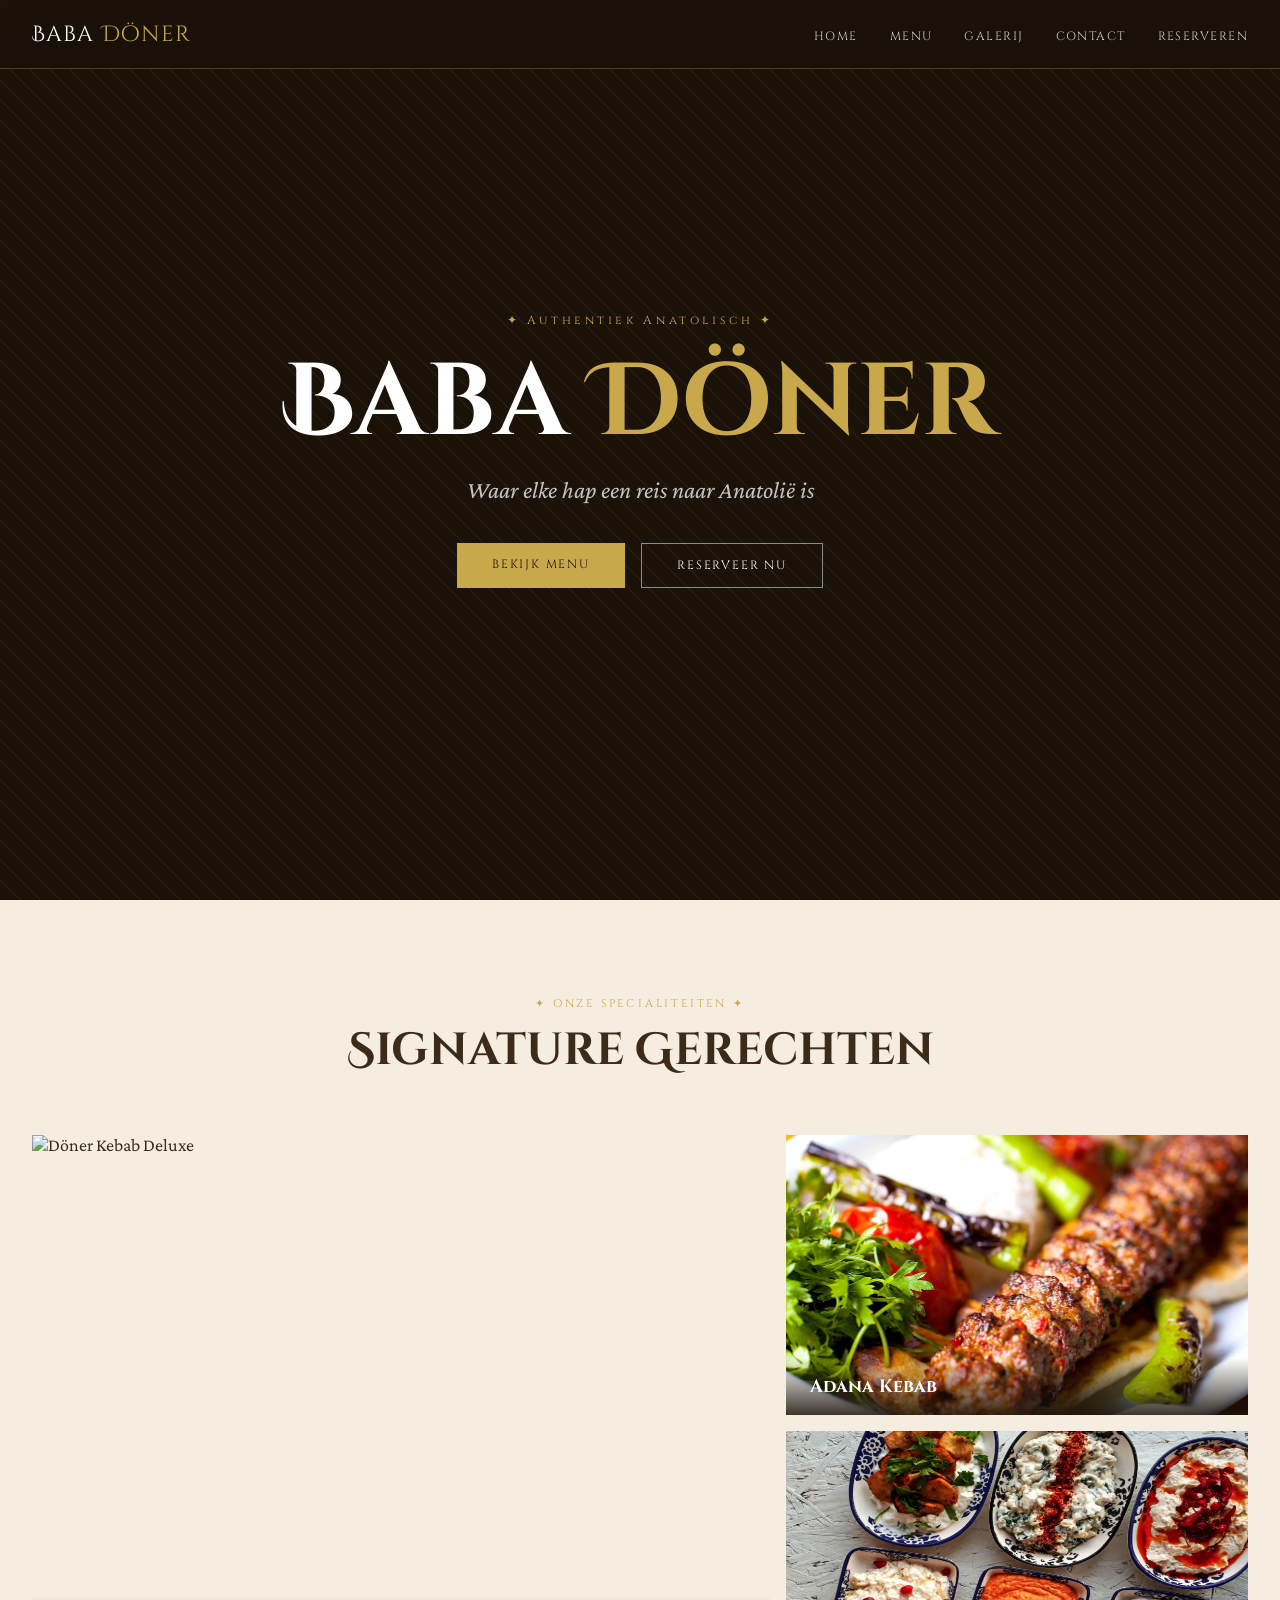
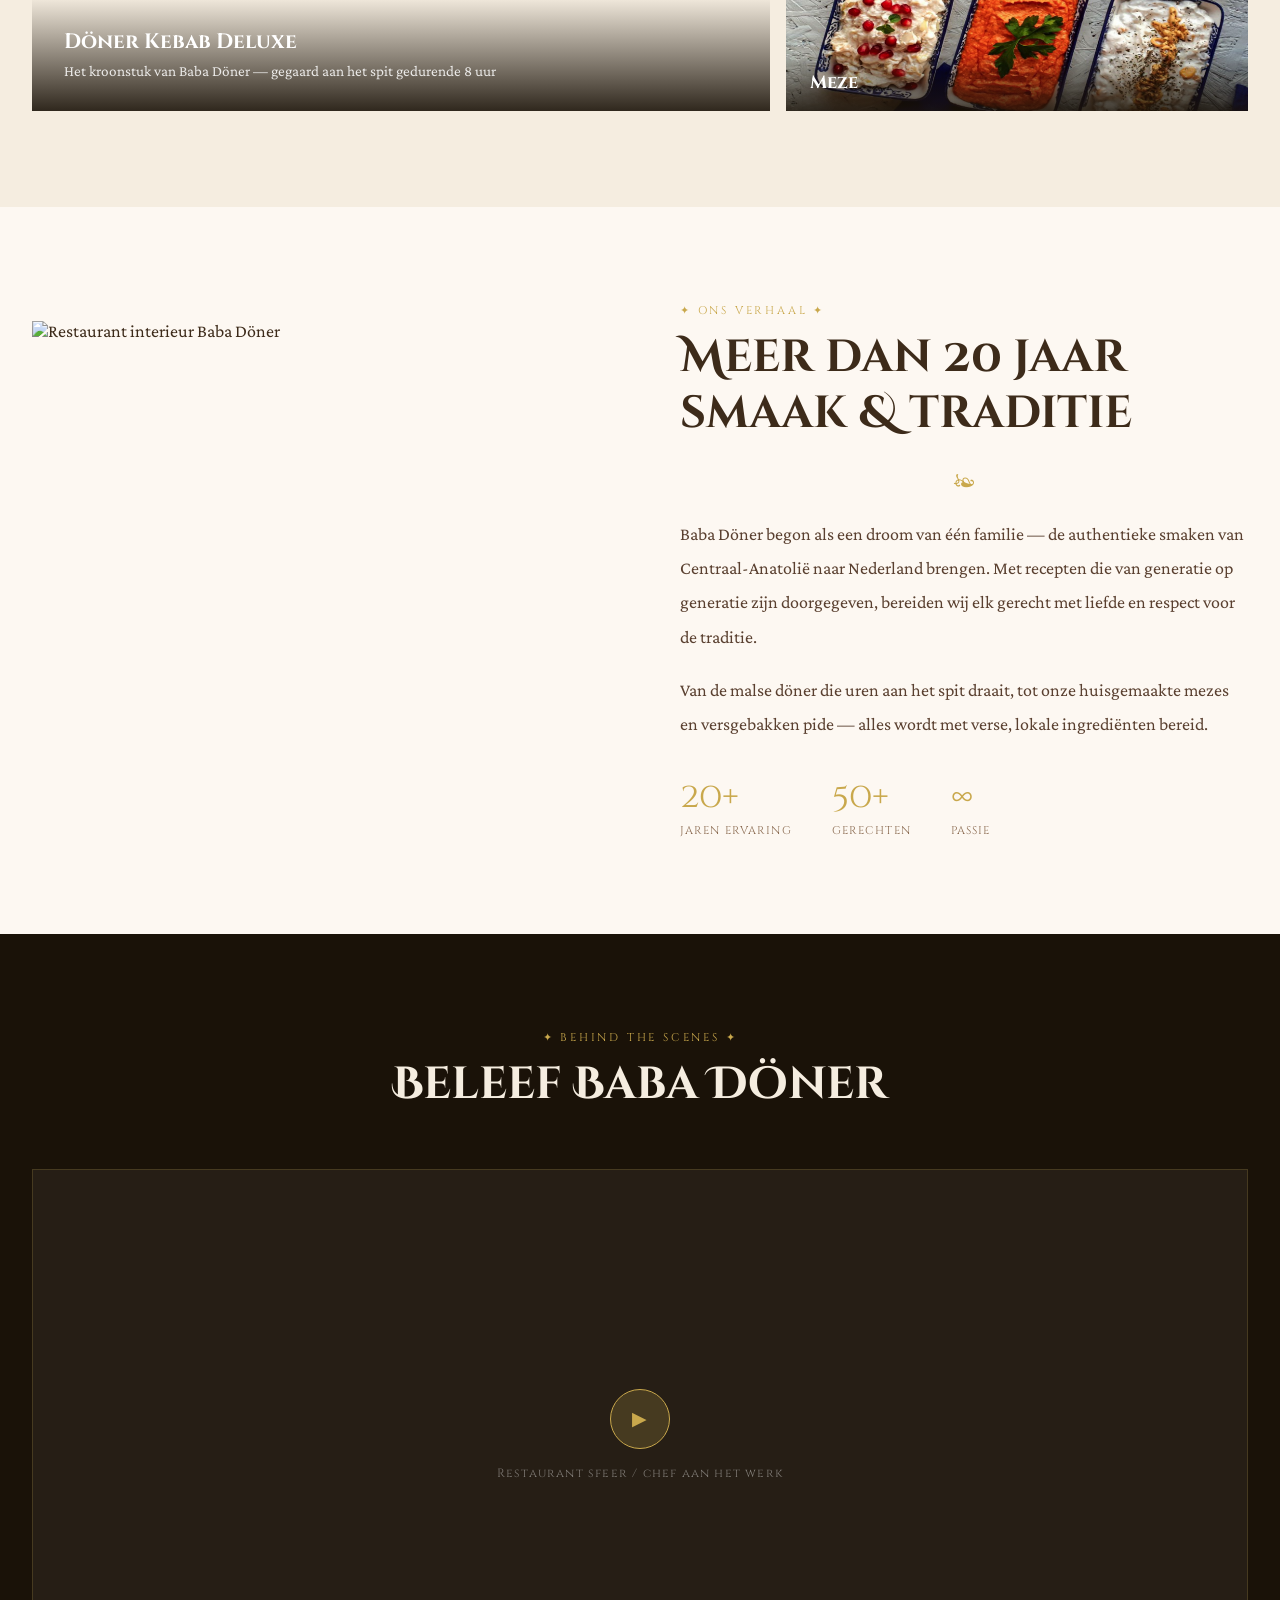
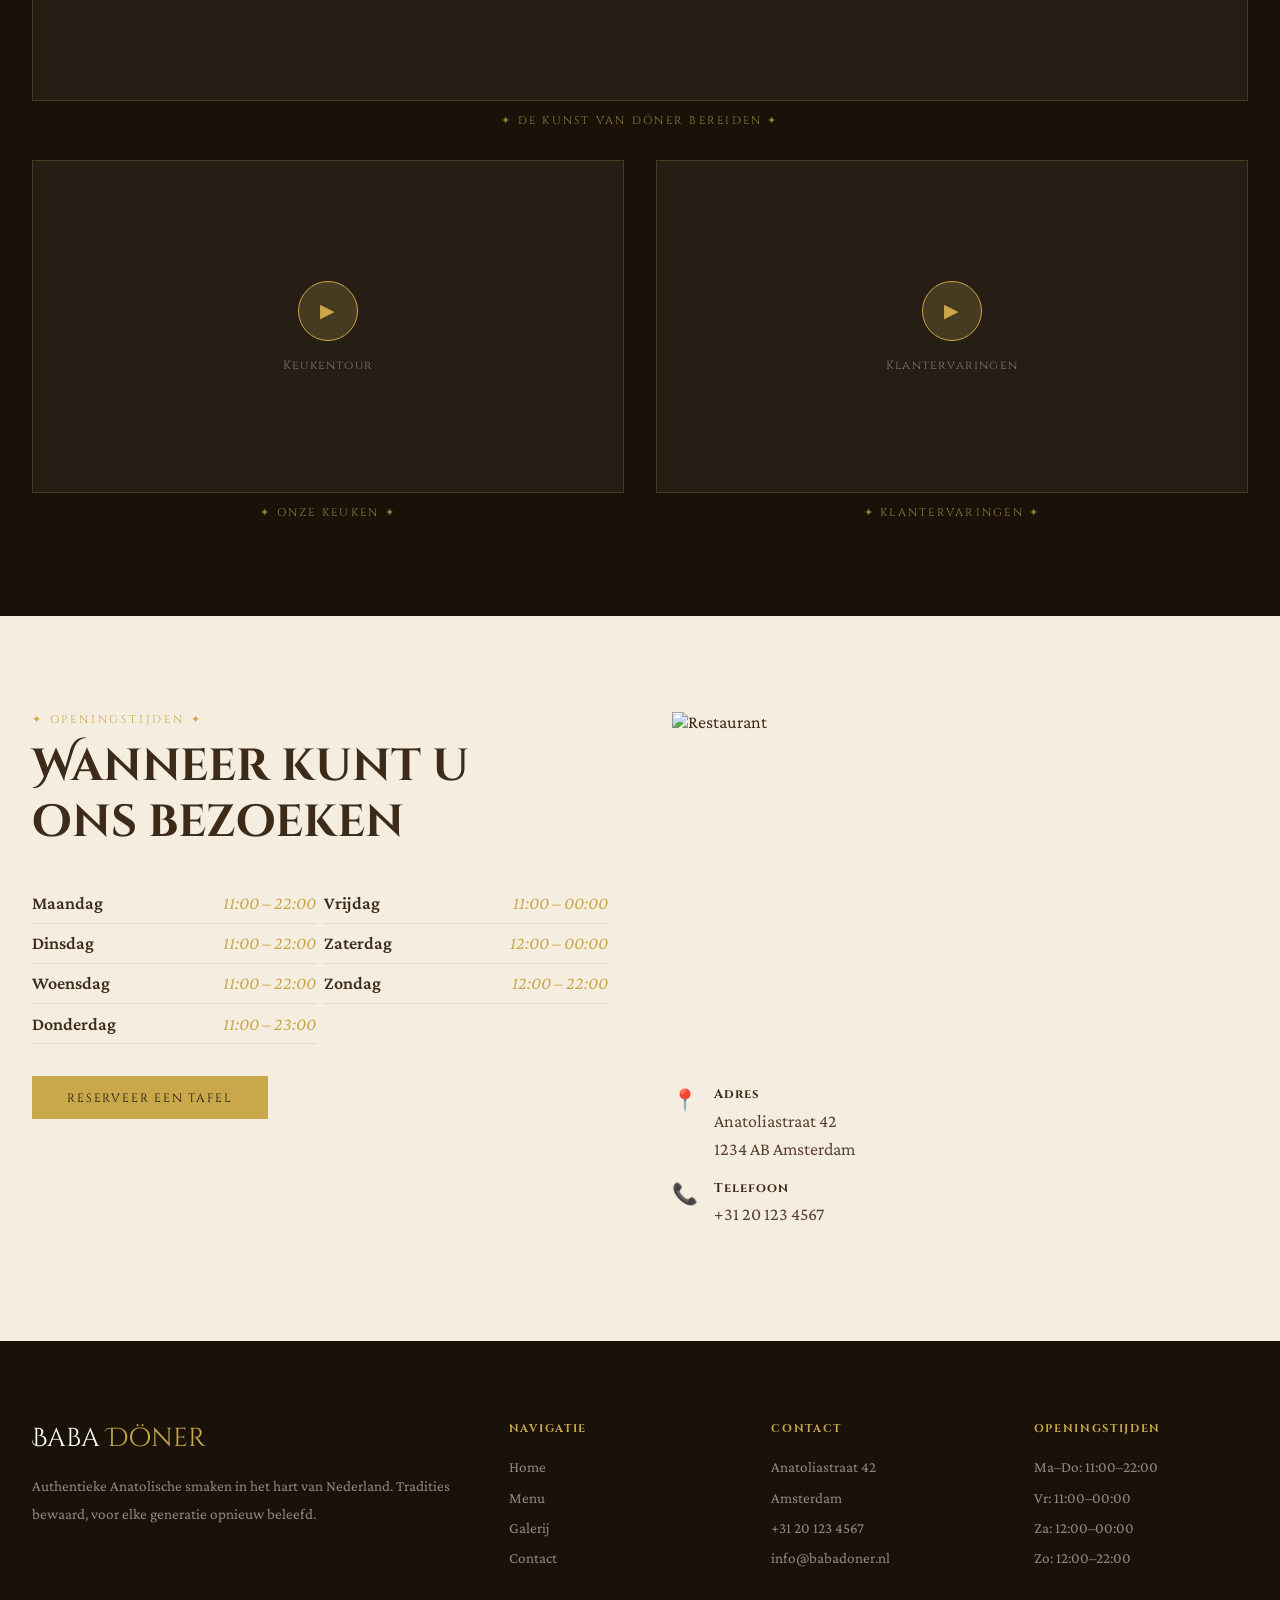
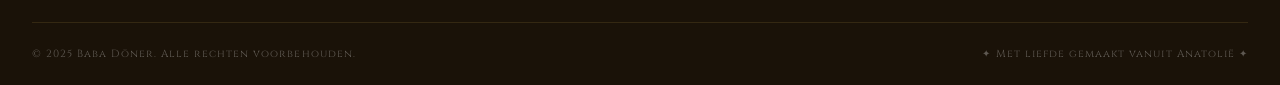
==== commit 58e23f57: "fotos van eten voegen" ====
--- a/app/index.html
+++ b/app/index.html
@@ -1,1044 +1,116 @@
 <!DOCTYPE html>
 <html lang="nl">
+
 <head>
   <meta charset="UTF-8">
   <meta name="viewport" content="width=device-width, initial-scale=1.0">
   <title>Baba Döner – Authentiek Anatolisch Restaurant</title>
-  <link href="https://fonts.googleapis.com/css2?family=Cinzel+Decorative:wght@400;700;900&family=Cinzel:wght@400;600;700&family=Crimson+Pro:ital,wght@0,300;0,400;0,600;1,300;1,400&display=swap" rel="stylesheet">
-  <style>
-    :root {
-      --goud: #C9A84C;
-      --donker: #1a1208;
-      --bruin: #3d2b1a;
-      --zand: #f5ede0;
-      --licht-zand: #fdf8f2;
-      --terracotta: #b05a3a;
-      --wit: #fff;
-      --turkoois: #2a7a7a;
-    }
-
-    * { margin: 0; padding: 0; box-sizing: border-box; }
-
-    html { scroll-behavior: smooth; }
-
-    body {
-      font-family: 'Crimson Pro', Georgia, serif;
-      background: var(--licht-zand);
-      color: var(--bruin);
-      font-size: 18px;
-    }
-
-    /* ── NAVBAR ── */
-    nav {
-      position: fixed; top: 0; left: 0; right: 0; z-index: 100;
-      background: rgba(26,18,8,0.97);
-      backdrop-filter: blur(10px);
-      border-bottom: 1px solid rgba(201,168,76,0.3);
-    }
-    .nav-inner {
-      max-width: 1300px; margin: auto;
-      display: flex; align-items: center; justify-content: space-between;
-      padding: 0 2rem; height: 68px;
-    }
-    .nav-logo {
-      font-family: 'Cinzel Decorative', cursive;
-      font-size: 1.4rem; color: var(--wit); letter-spacing: 0.05em;
-    }
-    .nav-logo span { color: var(--goud); }
-    .nav-links {
-      list-style: none; display: flex; gap: 2rem;
-    }
-    .nav-links a {
-      color: rgba(255,255,255,0.8); text-decoration: none;
-      font-family: 'Cinzel', serif; font-size: 0.75rem;
-      letter-spacing: 0.12em; text-transform: uppercase;
-      transition: color 0.2s;
-    }
-    .nav-links a:hover { color: var(--goud); }
-
-    /* ── BUTTONS ── */
-    .btn-primary {
-      background: var(--goud); color: var(--donker);
-      border: none; padding: 0.85rem 2.2rem;
-      font-family: 'Cinzel', serif; font-size: 0.75rem;
-      letter-spacing: 0.15em; text-transform: uppercase;
-      cursor: pointer; transition: all 0.3s;
-      text-decoration: none; display: inline-block;
-    }
-    .btn-primary:hover { background: #e0bb5a; transform: translateY(-1px); }
-    .btn-outline {
-      background: transparent; color: var(--wit);
-      border: 1px solid rgba(255,255,255,0.5);
-      padding: 0.85rem 2.2rem;
-      font-family: 'Cinzel', serif; font-size: 0.75rem;
-      letter-spacing: 0.15em; text-transform: uppercase;
-      cursor: pointer; transition: all 0.3s;
-      text-decoration: none; display: inline-block;
-    }
-    .btn-outline:hover { border-color: var(--goud); color: var(--goud); }
-
-    /* ── SECTION HELPERS ── */
-    .section { padding: 6rem 0; }
-    .section-sand { background: var(--zand); }
-    .container { max-width: 1300px; margin: auto; padding: 0 2rem; }
-    .section-header { text-align: center; margin-bottom: 3.5rem; }
-    .section-label {
-      font-family: 'Cinzel', serif; font-size: 0.7rem;
-      letter-spacing: 0.25em; text-transform: uppercase;
-      color: var(--goud); margin-bottom: 0.75rem;
-    }
-    .section-title {
-      font-family: 'Cinzel Decorative', cursive;
-      font-size: clamp(1.6rem, 3.5vw, 2.8rem);
-      color: var(--bruin); line-height: 1.25;
-    }
-    .divider {
-      text-align: center; color: var(--goud);
-      font-size: 1.5rem; margin: 1.5rem 0;
-    }
-
-    /* ─────────── HOME PAGE ─────────── */
-
-    /* HERO */
-    .hero {
-      position: relative; min-height: 100vh;
-      display: flex; align-items: center; justify-content: center;
-      overflow: hidden; background: var(--donker);
-    }
-    .hero-img {
-      position: absolute; inset: 0;
-      width: 100%; height: 100%; object-fit: cover;
-      opacity: 0.4;
-    }
-    .hero-pattern {
-      position: absolute; inset: 0; opacity: 0.07;
-      background-image: repeating-linear-gradient(
-        45deg, var(--goud) 0, var(--goud) 1px, transparent 0, transparent 50%);
-      background-size: 20px 20px;
-    }
-    .hero-content {
-      position: relative; text-align: center; z-index: 2;
-      padding: 2rem;
-    }
-    .hero-subtitle {
-      font-family: 'Cinzel', serif; font-size: 0.75rem;
-      letter-spacing: 0.3em; color: var(--goud);
-      margin-bottom: 1.2rem;
-    }
-    .hero-title {
-      font-family: 'Cinzel Decorative', cursive;
-      font-size: clamp(3rem, 8vw, 7rem);
-      color: var(--wit); line-height: 1.1;
-      margin-bottom: 1rem;
-    }
-    .hero-title .accent { color: var(--goud); }
-    .hero-tagline {
-      font-size: clamp(1.1rem, 2vw, 1.5rem);
-      color: rgba(255,255,255,0.75); font-style: italic;
-      margin-bottom: 2.5rem;
-    }
-    .hero-ctas { display: flex; gap: 1rem; justify-content: center; flex-wrap: wrap; }
-
-    /* FEATURED */
-    .featured-grid {
-      display: grid;
-      grid-template-columns: 1.6fr 1fr;
-      grid-template-rows: 280px 280px;
-      gap: 1rem;
-    }
-    .featured-main {
-      grid-row: 1 / 3; position: relative; overflow: hidden;
-    }
-    .featured-main img { width:100%; height:100%; object-fit:cover; display:block; transition: transform 0.5s; }
-    .featured-main:hover img { transform: scale(1.04); }
-    .featured-overlay {
-      position: absolute; bottom: 0; left: 0; right: 0;
-      background: linear-gradient(transparent, rgba(26,18,8,0.9));
-      padding: 2rem; color: var(--wit);
-    }
-    .featured-overlay h3 {
-      font-family: 'Cinzel', serif; font-size: 1.3rem; margin-bottom: 0.4rem;
-    }
-    .featured-overlay p { font-size: 0.95rem; opacity: 0.85; }
-    .featured-side { position: relative; overflow: hidden; }
-    .featured-side img { width:100%; height:100%; object-fit:cover; display:block; transition: transform 0.5s; }
-    .featured-side:hover img { transform: scale(1.04); }
-    .featured-side-overlay {
-      position: absolute; bottom: 0; left: 0; right: 0;
-      background: linear-gradient(transparent, rgba(26,18,8,0.85));
-      padding: 1rem 1.5rem; color: var(--wit);
-    }
-    .featured-side-overlay h4 { font-family: 'Cinzel', serif; }
-
-    /* ABOUT */
-    .about-grid {
-      display: grid; grid-template-columns: 1fr 1fr;
-      gap: 5rem; align-items: center;
-    }
-    .about-image img {
-      width: 100%; height: 500px; object-fit: cover;
-      display: block;
-    }
-    .about-text p {
-      line-height: 1.9; color: #5a4030; margin-bottom: 1.2rem;
-    }
-    .about-stats {
-      display: flex; gap: 2.5rem; margin-top: 2rem;
-    }
-    .stat-num {
-      font-family: 'Cinzel Decorative', cursive;
-      font-size: 2.2rem; color: var(--goud);
-    }
-    .stat-label {
-      font-family: 'Cinzel', serif; font-size: 0.7rem;
-      letter-spacing: 0.1em; text-transform: uppercase;
-      color: #8a6a50; margin-top: 0.2rem;
-    }
-
-    /* VIDEO SECTION */
-    .video-section {
-      background: var(--donker); padding: 6rem 0;
-    }
-    .video-grid {
-      display: grid; grid-template-columns: 1fr 1fr; gap: 2rem; margin-top: 2rem;
-    }
-    .video-wrap { display: flex; flex-direction: column; gap: 0.75rem; }
-    .video-placeholder {
-      background: rgba(255,255,255,0.05);
-      border: 1px solid rgba(201,168,76,0.2);
-      display: flex; flex-direction: column;
-      align-items: center; justify-content: center;
-      gap: 1rem; color: rgba(255,255,255,0.4);
-      font-family: 'Cinzel', serif; font-size: 0.75rem;
-      letter-spacing: 0.1em; text-align: center;
-      aspect-ratio: 16/9;
-    }
-    .video-placeholder.main { grid-column: 1/-1; aspect-ratio: 16/7; }
-    .video-play-btn {
-      width: 60px; height: 60px; border-radius: 50%;
-      background: rgba(201,168,76,0.2);
-      border: 1px solid var(--goud);
-      display: flex; align-items: center; justify-content: center;
-      font-size: 1.2rem; color: var(--goud);
-    }
-    .video-title {
-      font-family: 'Cinzel', serif; font-size: 0.7rem;
-      letter-spacing: 0.2em; color: rgba(201,168,76,0.7);
-      text-align: center;
-    }
-
-    /* HOURS */
-    .hours-grid { display: grid; grid-template-columns: 1fr 1fr; gap: 0.5rem; }
-    .hour-row {
-      display: flex; justify-content: space-between;
-      padding: 0.6rem 0; border-bottom: 1px solid rgba(61,43,26,0.1);
-    }
-    .hour-day { font-weight: 600; }
-    .hour-time { color: var(--goud); font-style: italic; }
-
-    .contact-info-item {
-      display: flex; gap: 1rem; align-items: flex-start;
-      margin-bottom: 1rem;
-    }
-    .contact-icon { font-size: 1.3rem; margin-top: 0.1rem; }
-    .contact-info-text h4 {
-      font-family: 'Cinzel', serif; font-size: 0.8rem;
-      letter-spacing: 0.08em; margin-bottom: 0.2rem;
-    }
-    .contact-info-text p { color: #5a4030; line-height: 1.6; }
-
-    /* ─────────── MENU PAGE ─────────── */
-    .menu-hero {
-      position: relative; height: 350px;
-      background: var(--donker);
-      display: flex; align-items: center; justify-content: center;
-    }
-    .menu-hero-content { position: relative; z-index: 2; text-align: center; }
-
-    .menu-controls {
-      background: var(--wit); padding: 2rem;
-      display: flex; flex-direction: column; gap: 1.5rem;
-      align-items: center; border-bottom: 1px solid var(--zand);
-    }
-    .category-tabs { display: flex; gap: 0.5rem; flex-wrap: wrap; justify-content: center; }
-    .cat-tab {
-      background: none; border: 1px solid rgba(61,43,26,0.2);
-      color: var(--bruin); padding: 0.5rem 1.2rem;
-      font-family: 'Cinzel', serif; font-size: 0.7rem;
-      letter-spacing: 0.1em; cursor: pointer; transition: all 0.2s;
-      text-transform: uppercase;
-    }
-    .cat-tab:hover, .cat-tab.active {
-      background: var(--goud); border-color: var(--goud);
-      color: var(--donker);
-    }
-
-    .menu-section { padding: 3rem 2rem; max-width: 1300px; margin: auto; }
-    .menu-section-title {
-      font-family: 'Cinzel Decorative', cursive;
-      font-size: 1.6rem; color: var(--bruin);
-      margin: 3rem 0 1.5rem; padding-bottom: 0.75rem;
-      border-bottom: 1px solid var(--goud);
-      display: flex; align-items: center; gap: 1rem;
-    }
-    .menu-grid {
-      display: grid;
-      grid-template-columns: repeat(auto-fill, minmax(300px, 1fr));
-      gap: 1.5rem;
-    }
-    .menu-card {
-      background: var(--wit); overflow: hidden;
-      border: 1px solid rgba(61,43,26,0.08);
-      transition: transform 0.3s, box-shadow 0.3s;
-    }
-    .menu-card:hover {
-      transform: translateY(-4px);
-      box-shadow: 0 12px 40px rgba(61,43,26,0.12);
-    }
-    .menu-card-img {
-      width: 100%; height: 200px; object-fit: cover;
-      display: block; background: var(--zand);
-    }
-    .menu-card-img-placeholder {
-      width: 100%; height: 200px; background: var(--zand);
-      display: flex; align-items: center; justify-content: center;
-      font-size: 3rem;
-    }
-    .menu-card-body { padding: 1.25rem; }
-    .menu-card-top {
-      display: flex; justify-content: space-between;
-      align-items: flex-start; margin-bottom: 0.5rem;
-    }
-    .menu-card-name {
-      font-family: 'Cinzel', serif; font-size: 1rem;
-      letter-spacing: 0.04em; color: var(--bruin);
-    }
-    .menu-card-price {
-      font-family: 'Cinzel Decorative', cursive;
-      color: var(--goud); font-size: 1.1rem;
-      white-space: nowrap;
-    }
-    .menu-card-desc {
-      font-size: 0.9rem; color: #7a5a40;
-      line-height: 1.6; margin-bottom: 0.75rem;
-    }
-    .badge {
-      display: inline-block; padding: 0.2rem 0.6rem;
-      font-family: 'Cinzel', serif; font-size: 0.6rem;
-      letter-spacing: 0.1em; text-transform: uppercase;
-      background: var(--goud); color: var(--donker);
-      margin-bottom: 0.5rem;
-    }
-    .badge.veg { background: #4a8a4a; color: var(--wit); }
-    .badge.nieuw { background: var(--terracotta); color: var(--wit); }
-
-    /* ─────────── GALLERY PAGE ─────────── */
-    .gallery-grid {
-      display: grid;
-      grid-template-columns: repeat(3, 1fr);
-      grid-auto-rows: 250px;
-      gap: 1rem;
-    }
-    .gallery-item { position: relative; overflow: hidden; cursor: pointer; }
-    .gallery-item img { width:100%; height:100%; object-fit:cover; transition: transform 0.5s; }
-    .gallery-item:hover img { transform: scale(1.06); }
-    .gallery-placeholder {
-      width: 100%; height: 100%; background: var(--zand);
-      display: flex; flex-direction: column; align-items: center; justify-content: center;
-      gap: 0.5rem; color: #aaa; font-size: 2.5rem;
-    }
-    .gallery-placeholder span { font-family: 'Cinzel', serif; font-size: 0.7rem; letter-spacing: 0.1em; }
-    .gallery-overlay {
-      position: absolute; inset: 0;
-      background: rgba(26,18,8,0);
-      display: flex; align-items: flex-end; padding: 1.5rem;
-      transition: background 0.3s;
-    }
-    .gallery-overlay-text {
-      font-family: 'Cinzel', serif; font-size: 0.75rem;
-      letter-spacing: 0.2em; color: var(--wit); opacity: 0;
-      transition: opacity 0.3s;
-    }
-    .gallery-item:hover .gallery-overlay { background: rgba(26,18,8,0.5); }
-    .gallery-item:hover .gallery-overlay-text { opacity: 1; }
-    .gallery-item.wide { grid-column: span 2; }
-    .gallery-item.tall { grid-row: span 2; }
-
-    /* ─────────── CONTACT PAGE ─────────── */
-    .contact-grid {
-      display: grid; grid-template-columns: 1fr 1fr;
-      gap: 5rem; align-items: start;
-    }
-    .contact-form-wrap {
-      background: var(--wit); padding: 3rem;
-      border: 1px solid rgba(61,43,26,0.08);
-    }
-    .form-title {
-      font-family: 'Cinzel Decorative', cursive;
-      font-size: 1.6rem; color: var(--bruin); margin-bottom: 0.5rem;
-    }
-    .form-subtitle {
-      color: #7a5a40; margin-bottom: 2rem; font-style: italic;
-    }
-    .form-group { margin-bottom: 1.25rem; }
-    .form-group label {
-      display: block; font-family: 'Cinzel', serif;
-      font-size: 0.7rem; letter-spacing: 0.1em;
-      text-transform: uppercase; margin-bottom: 0.5rem; color: var(--bruin);
-    }
-    .form-group input,
-    .form-group select,
-    .form-group textarea {
-      width: 100%; padding: 0.8rem 1rem;
-      border: 1px solid rgba(61,43,26,0.2);
-      background: var(--licht-zand); font-family: 'Crimson Pro', serif;
-      font-size: 1rem; color: var(--bruin); outline: none;
-      transition: border-color 0.2s;
-    }
-    .form-group input:focus,
-    .form-group select:focus,
-    .form-group textarea:focus { border-color: var(--goud); }
-    .form-row { display: grid; grid-template-columns: 1fr 1fr; gap: 1rem; }
-    .map-placeholder {
-      width: 100%; height: 250px; background: var(--zand);
-      display: flex; flex-direction: column; align-items: center; justify-content: center;
-      border: 1px solid rgba(61,43,26,0.1); margin-top: 2rem;
-      color: #aaa; gap: 0.5rem; font-family: 'Cinzel', serif;
-      font-size: 0.7rem; letter-spacing: 0.1em;
-    }
-
-    /* ─────────── RESERVATION PAGE ─────────── */
-    .reservation-section {
-      display: grid; grid-template-columns: 1fr 1fr; min-height: 100vh;
-    }
-    .reservation-image img {
-      width: 100%; height: 100%; object-fit: cover; display: block;
-    }
-    .reservation-form-wrap {
-      padding: 5rem 4rem; background: var(--licht-zand);
-      display: flex; flex-direction: column; justify-content: center;
-    }
-
-    /* ─────────── FOOTER ─────────── */
-    footer { background: var(--donker); padding: 5rem 2rem 0; }
-    .footer-grid {
-      max-width: 1300px; margin: auto;
-      display: grid; grid-template-columns: 2fr 1fr 1fr 1fr;
-      gap: 3rem; padding-bottom: 3rem;
-      border-bottom: 1px solid rgba(201,168,76,0.15);
-    }
-    .footer-logo {
-      font-family: 'Cinzel Decorative', cursive;
-      font-size: 1.6rem; color: var(--wit); margin-bottom: 1rem;
-    }
-    .footer-logo span { color: var(--goud); }
-    .footer-brand p { color: rgba(255,255,255,0.5); line-height: 1.8; font-size: 0.95rem; }
-    .footer-col h4 {
-      font-family: 'Cinzel', serif; font-size: 0.7rem;
-      letter-spacing: 0.15em; text-transform: uppercase;
-      color: var(--goud); margin-bottom: 1rem;
-    }
-    .footer-col a, .footer-col p {
-      display: block; color: rgba(255,255,255,0.5);
-      font-size: 0.95rem; line-height: 2; text-decoration: none;
-    }
-    .footer-col a:hover { color: var(--goud); }
-    .footer-bottom {
-      max-width: 1300px; margin: auto;
-      padding: 1.5rem 0;
-      display: flex; justify-content: space-between;
-      color: rgba(255,255,255,0.3);
-      font-family: 'Cinzel', serif; font-size: 0.65rem;
-      letter-spacing: 0.1em;
-    }
-
-    /* ─────────── TAB NAVIGATION (pure CSS) ─────────── */
-    .tab-target { display: none; }
-    .tab-target:target { display: block; }
-    #home-page { display: block; }
-
-    /* Hide all pages by default, show via :target */
-    .page-section { display: none; }
-    .page-section:target,
-    .page-section:target ~ #fallback-home { display: none; }
-
-    /* Simple approach: use anchor links + CSS :target */
-    [id^="page-"]:not(:target) { display: none; }
-    #page-home { display: block; }
-    #page-home:target { display: block; }
-    #page-menu:target { display: block; }
-    #page-gallery:target { display: block; }
-    #page-contact:target { display: block; }
-    #page-reservation:target { display: block; }
-
-    /* When any other page is targeted, hide home */
-    body:has(#page-menu:target) #page-home,
-    body:has(#page-gallery:target) #page-home,
-    body:has(#page-contact:target) #page-home,
-    body:has(#page-reservation:target) #page-home { display: none; }
-
-    /* Active nav highlight */
-    body:has(#page-menu:target) a[href="#page-menu"],
-    body:has(#page-gallery:target) a[href="#page-gallery"],
-    body:has(#page-contact:target) a[href="#page-contact"],
-    body:has(#page-reservation:target) a[href="#page-reservation"] {
-      color: var(--goud);
-    }
-
-    /* ─── Responsive ─── */
-    @media (max-width: 900px) {
-      .featured-grid { grid-template-columns: 1fr; grid-template-rows: auto; }
-      .featured-main { grid-row: auto; height: 350px; }
-      .featured-side { height: 220px; }
-      .about-grid, .contact-grid { grid-template-columns: 1fr; gap: 3rem; }
-      .reservation-section { grid-template-columns: 1fr; }
-      .reservation-image { height: 300px; }
-      .footer-grid { grid-template-columns: 1fr 1fr; }
-      .gallery-grid { grid-template-columns: 1fr 1fr; }
-      .video-grid { grid-template-columns: 1fr; }
-      .form-row { grid-template-columns: 1fr; }
-    }
-    @media (max-width: 600px) {
-      .nav-links { display: none; }
-      .gallery-grid { grid-template-columns: 1fr; }
-      .gallery-item.wide, .gallery-item.tall { grid-column: auto; grid-row: auto; }
-      .footer-grid { grid-template-columns: 1fr; }
-    }
-  </style>
+  <link
+    href="https://fonts.googleapis.com/css2?family=Cinzel+Decorative:wght@400;700;900&family=Cinzel:wght@400;600;700&family=Crimson+Pro:ital,wght@0,300;0,400;0,600;1,300;1,400&display=swap"
+    rel="stylesheet">
+  <link rel="stylesheet" href="style.css">
 </head>
+
 <body>
 
-<!-- ─── NAVBAR ─── -->
-<nav>
-  <div class="nav-inner">
-    <a class="nav-logo" href="#page-home">Baba <span>Döner</span></a>
-    <ul class="nav-links">
-      <li><a href="#page-home">Home</a></li>
-      <li><a href="#page-menu">Menu</a></li>
-      <li><a href="#page-gallery">Galerij</a></li>
-      <li><a href="#page-contact">Contact</a></li>
-      <li><a href="#page-reservation">Reserveren</a></li>
-    </ul>
-  </div>
-</nav>
-
-
-<!-- ══════════════════════════════
-     HOME PAGE
-══════════════════════════════ -->
-<div id="page-home">
-
-  <!-- HERO -->
-  <section class="hero">
-    <img class="hero-img"
-      src="https://images.unsplash.com/photo-1555396273-367ea4eb4db5?w=1600&q=80&fit=crop"
-      alt="Restaurant interieur">
-    <div class="hero-pattern"></div>
-    <div class="hero-content">
-      <div class="hero-subtitle">✦ Authentiek Anatolisch ✦</div>
-      <h1 class="hero-title">Baba <span class="accent">Döner</span></h1>
-      <p class="hero-tagline">Waar elke hap een reis naar Anatolië is</p>
-      <div class="hero-ctas">
-        <a class="btn-primary" href="#page-menu">Bekijk Menu</a>
-        <a class="btn-outline" href="#page-reservation">Reserveer Nu</a>
-      </div>
+  <!-- ─── NAVBAR ─── -->
+  <nav>
+    <div class="nav-inner">
+      <a class="nav-logo" href="#page-home">Baba <span>Döner</span></a>
+      <ul class="nav-links">
+        <li><a href="#page-home">Home</a></li>
+        <li><a href="#page-menu">Menu</a></li>
+        <li><a href="#page-gallery">Galerij</a></li>
+        <li><a href="#page-contact">Contact</a></li>
+        <li><a href="#page-reservation">Reserveren</a></li>
+      </ul>
     </div>
-  </section>
-
-  <!-- FEATURED DISHES -->
-  <section class="section section-sand">
-    <div class="container">
-      <div class="section-header">
-        <div class="section-label">✦ Onze specialiteiten ✦</div>
-        <h2 class="section-title">Signature Gerechten</h2>
-      </div>
-      <div class="featured-grid">
-        <div class="featured-main">
-          <img src="https://images.unsplash.com/photo-1414235077428-338989a2e8c0?w=900&q=80&fit=crop&crop=center" alt="Döner Kebab Deluxe">
-          <div class="featured-overlay">
-            <h3>Döner Kebab Deluxe</h3>
-            <p>Het kroonstuk van Baba Döner — gegaard aan het spit gedurende 8 uur</p>
-          </div>
-        </div>
-        <div class="featured-side">
-          <img src="pictures/adanakebap.jpg" alt="Adana Kebab"
-            onerror="this.style.display='none';this.nextElementSibling.style.display='flex'">
-          <div class="menu-card-img-placeholder" style="display:none">🍢</div>
-          <div class="featured-side-overlay"><h4>Adana Kebab</h4></div>
-        </div>
-        <div class="featured-side">
-          <img src="pictures/meze.png" alt="Meze"
-            onerror="this.style.display='none';this.nextElementSibling.style.display='flex'">
-          <div class="menu-card-img-placeholder" style="display:none">🥗</div>
-          <div class="featured-side-overlay"><h4>Meze</h4></div>
-        </div>
-      </div>
-    </div>
-  </section>
-
-  <!-- ABOUT -->
-  <section class="section">
-    <div class="container">
-      <div class="about-grid">
-        <div class="about-image">
-          <img src="https://images.unsplash.com/photo-1517248135467-4c7edcad34c4?w=700&q=80&fit=crop&crop=center"
-            alt="Restaurant interieur Baba Döner">
-        </div>
-        <div class="about-text">
-          <div class="section-label">✦ Ons verhaal ✦</div>
-          <h2 class="section-title">Meer dan 20 jaar<br>smaak & traditie</h2>
-          <div class="divider">❧</div>
-          <p>Baba Döner begon als een droom van één familie — de authentieke smaken van Centraal-Anatolië naar Nederland brengen. Met recepten die van generatie op generatie zijn doorgegeven, bereiden wij elk gerecht met liefde en respect voor de traditie.</p>
-          <p>Van de malse döner die uren aan het spit draait, tot onze huisgemaakte mezes en versgebakken pide — alles wordt met verse, lokale ingrediënten bereid.</p>
-          <div class="about-stats">
-            <div class="stat">
-              <div class="stat-num">20+</div>
-              <div class="stat-label">Jaren Ervaring</div>
-            </div>
-            <div class="stat">
-              <div class="stat-num">50+</div>
-              <div class="stat-label">Gerechten</div>
-            </div>
-            <div class="stat">
-              <div class="stat-num">∞</div>
-              <div class="stat-label">Passie</div>
-            </div>
-          </div>
-        </div>
-      </div>
-    </div>
-  </section>
-
-  <!-- VIDEO -->
-  <div class="video-section">
-    <div class="container">
-      <div class="section-header">
-        <div class="section-label" style="color:var(--goud)">✦ Behind the scenes ✦</div>
-        <h2 class="section-title" style="color:var(--zand)">Beleef Baba Döner</h2>
-      </div>
-      <div class="video-grid">
-        <div class="video-wrap" style="grid-column:1/-1">
-          <div class="video-placeholder main">
-            <div class="video-play-btn">▶</div>
-            <div>Restaurant sfeer / chef aan het werk</div>
-          </div>
-          <div class="video-title">✦ DE KUNST VAN DÖNER BEREIDEN ✦</div>
-        </div>
-        <div class="video-wrap">
-          <div class="video-placeholder">
-            <div class="video-play-btn">▶</div>
-            <div>Keukentour</div>
-          </div>
-          <div class="video-title">✦ ONZE KEUKEN ✦</div>
-        </div>
-        <div class="video-wrap">
-          <div class="video-placeholder">
-            <div class="video-play-btn">▶</div>
-            <div>Klantervaringen</div>
-          </div>
-          <div class="video-title">✦ KLANTERVARINGEN ✦</div>
-        </div>
-      </div>
-    </div>
-  </div>
-
-  <!-- HOURS -->
-  <section class="section section-sand">
-    <div class="container">
-      <div style="display:grid;grid-template-columns:1fr 1fr;gap:4rem;align-items:start">
-        <div>
-          <div class="section-label">✦ Openingstijden ✦</div>
-          <h2 class="section-title" style="margin-bottom:2rem">Wanneer kunt u<br>ons bezoeken</h2>
-          <div class="hours-grid">
-            <div>
-              <div class="hour-row"><span class="hour-day">Maandag</span><span class="hour-time">11:00 – 22:00</span></div>
-              <div class="hour-row"><span class="hour-day">Dinsdag</span><span class="hour-time">11:00 – 22:00</span></div>
-              <div class="hour-row"><span class="hour-day">Woensdag</span><span class="hour-time">11:00 – 22:00</span></div>
-              <div class="hour-row"><span class="hour-day">Donderdag</span><span class="hour-time">11:00 – 23:00</span></div>
-            </div>
-            <div>
-              <div class="hour-row"><span class="hour-day">Vrijdag</span><span class="hour-time">11:00 – 00:00</span></div>
-              <div class="hour-row"><span class="hour-day">Zaterdag</span><span class="hour-time">12:00 – 00:00</span></div>
-              <div class="hour-row"><span class="hour-day">Zondag</span><span class="hour-time">12:00 – 22:00</span></div>
-            </div>
-          </div>
-          <div style="margin-top:2rem">
-            <a class="btn-primary" href="#page-reservation">Reserveer Een Tafel</a>
-          </div>
-        </div>
-        <div>
-          <img src="https://images.unsplash.com/photo-1552566626-52f8b828add9?w=800&q=80&fit=crop&crop=center"
-            alt="Restaurant" style="width:100%;height:350px;object-fit:cover;display:block">
-          <div style="margin-top:1.5rem">
-            <div class="contact-info-item">
-              <div class="contact-icon">📍</div>
-              <div class="contact-info-text">
-                <h4>Adres</h4>
-                <p>Anatoliastraat 42<br>1234 AB Amsterdam</p>
-              </div>
-            </div>
-            <div class="contact-info-item">
-              <div class="contact-icon">📞</div>
-              <div class="contact-info-text">
-                <h4>Telefoon</h4>
-                <p>+31 20 123 4567</p>
-              </div>
-            </div>
-          </div>
-        </div>
-      </div>
-    </div>
-  </section>
-
-  <footer>
-    <div class="footer-grid">
-      <div class="footer-brand">
-        <div class="footer-logo">Baba <span>Döner</span></div>
-        <p>Authentieke Anatolische smaken in het hart van Nederland. Tradities bewaard, voor elke generatie opnieuw beleefd.</p>
-      </div>
-      <div class="footer-col">
-        <h4>Navigatie</h4>
-        <a href="#page-home">Home</a>
-        <a href="#page-menu">Menu</a>
-        <a href="#page-gallery">Galerij</a>
-        <a href="#page-contact">Contact</a>
-      </div>
-      <div class="footer-col">
-        <h4>Contact</h4>
-        <p>Anatoliastraat 42</p>
-        <p>Amsterdam</p>
-        <p>+31 20 123 4567</p>
-        <p>info@babadoner.nl</p>
-      </div>
-      <div class="footer-col">
-        <h4>Openingstijden</h4>
-        <p>Ma–Do: 11:00–22:00</p>
-        <p>Vr: 11:00–00:00</p>
-        <p>Za: 12:00–00:00</p>
-        <p>Zo: 12:00–22:00</p>
-      </div>
-    </div>
-    <div class="footer-bottom">
-      <span>© 2025 Baba Döner. Alle rechten voorbehouden.</span>
-      <span>✦ Met liefde gemaakt vanuit Anatolië ✦</span>
-    </div>
-  </footer>
-</div>
-
-
-<!-- ══════════════════════════════
-     MENU PAGE
-══════════════════════════════ -->
-<div id="page-menu">
-  <div style="margin-top:70px">
-    <div class="menu-hero" style="background:var(--donker)">
-      <div class="hero-pattern" style="opacity:0.07"></div>
-      <div class="menu-hero-content">
-        <div class="hero-subtitle">✦ Authentiek & Vers ✦</div>
-        <h1 style="font-family:'Cinzel Decorative',cursive;font-size:clamp(2rem,5vw,4rem);color:var(--wit)">Onze Menukaart</h1>
-      </div>
-    </div>
-
-    <div class="menu-controls">
-      <div class="category-tabs">
-        <a class="cat-tab active" href="#page-menu">Alles</a>
-        <a class="cat-tab" href="#menu-doner">Döner</a>
-        <a class="cat-tab" href="#menu-kebab">Kebab</a>
-        <a class="cat-tab" href="#menu-meze">Meze</a>
-        <a class="cat-tab" href="#menu-pide">Pide</a>
-        <a class="cat-tab" href="#menu-dessert">Dessert</a>
-        <a class="cat-tab" href="#menu-drank">Dranken</a>
-      </div>
-    </div>
-
-    <div class="menu-section">
-
-      <!-- DÖNER -->
-      <div id="menu-doner" class="menu-section-title">🥙 Döner</div>
-      <div class="menu-grid">
-        <div class="menu-card">
-          <img class="menu-card-img" src="https://images.unsplash.com/photo-1561651823-34feb02250e4?w=600&q=80&fit=crop" alt="Döner Kebab Deluxe">
-          <div class="menu-card-body">
-            <div class="badge">Bestseller</div>
-            <div class="menu-card-top">
-              <div class="menu-card-name">Döner Kebab Deluxe</div>
-              <div class="menu-card-price">€13,50</div>
-            </div>
-            <p class="menu-card-desc">Malse döner gegaard aan het spit, geserveerd met verse salade, tomaat en huisgemaakte saus.</p>
-          </div>
-        </div>
-        <div class="menu-card">
-          <div class="menu-card-img-placeholder">🥙</div>
-          <div class="menu-card-body">
-            <div class="menu-card-top">
-              <div class="menu-card-name">Döner Schotel</div>
-              <div class="menu-card-price">€15,00</div>
-            </div>
-            <p class="menu-card-desc">Rijkelijk belegde döner schotel met rijst, gegrilde groenten en tzatziki.</p>
-          </div>
-        </div>
-        <div class="menu-card">
-          <div class="menu-card-img-placeholder">🌯</div>
-          <div class="menu-card-body">
-            <div class="menu-card-top">
-              <div class="menu-card-name">Döner Wrap</div>
-              <div class="menu-card-price">€10,50</div>
-            </div>
-            <p class="menu-card-desc">Verse wrap gevuld met döner, sla, ui, tomaat en speciale saus.</p>
-          </div>
-        </div>
-      </div>
-
-      <!-- KEBAB -->
-      <div id="menu-kebab" class="menu-section-title">🍢 Kebab</div>
-      <div class="menu-grid">
-        <div class="menu-card">
-          <img class="menu-card-img" src="pictures/adanakebap.jpg" alt="Adana Kebab"
-            onerror="this.style.background='var(--zand)';this.style.display='flex';this.style.alignItems='center';this.style.justifyContent='center';this.innerHTML='🍢'">
-          <div class="menu-card-body">
-            <div class="badge nieuw">Specialiteit</div>
-            <div class="menu-card-top">
-              <div class="menu-card-name">Adana Kebab</div>
-              <div class="menu-card-price">€16,50</div>
-            </div>
-            <p class="menu-card-desc">Pittig gehakt lam op houtskool, geserveerd met flatbread en gegrilde paprika.</p>
-          </div>
-        </div>
-        <div class="menu-card">
-          <div class="menu-card-img-placeholder">🍖</div>
-          <div class="menu-card-body">
-            <div class="menu-card-top">
-              <div class="menu-card-name">Urfa Kebab</div>
-              <div class="menu-card-price">€16,50</div>
-            </div>
-            <p class="menu-card-desc">Zachte urfa kebab met subtiele kruiden, geserveerd met rijst en salade.</p>
-          </div>
-        </div>
-        <div class="menu-card">
-          <div class="menu-card-img-placeholder">🐔</div>
-          <div class="menu-card-body">
-            <div class="menu-card-top">
-              <div class="menu-card-name">Tavuk Şiş</div>
-              <div class="menu-card-price">€14,50</div>
-            </div>
-            <p class="menu-card-desc">Gemarineerde kip spiesjes van de houtskoolbarbecue, met yoghurtsaus.</p>
-          </div>
-        </div>
-      </div>
-
-      <!-- MEZE -->
-      <div id="menu-meze" class="menu-section-title">🥗 Meze</div>
-      <div class="menu-grid">
-        <div class="menu-card">
-          <img class="menu-card-img" src="pictures/meze.png" alt="Meze Schotel"
-            onerror="this.style.display='none'">
-          <div class="menu-card-body">
-            <div class="badge veg">Vegetarisch</div>
-            <div class="menu-card-top">
-              <div class="menu-card-name">Gemengde Meze</div>
-              <div class="menu-card-price">€12,00</div>
-            </div>
-            <p class="menu-card-desc">Selectie van hummus, baba ghanoush, cacık en gegrilde aubergine.</p>
-          </div>
-        </div>
-        <div class="menu-card">
-          <div class="menu-card-img-placeholder">🫘</div>
-          <div class="menu-card-body">
-            <div class="badge veg">Vegetarisch</div>
-            <div class="menu-card-top">
-              <div class="menu-card-name">Hummus</div>
-              <div class="menu-card-price">€7,50</div>
-            </div>
-            <p class="menu-card-desc">Huisgemaakte hummus met olijfolie, paprikapoeder en versgebakken pide.</p>
-          </div>
-        </div>
-        <div class="menu-card">
-          <div class="menu-card-img-placeholder">🥛</div>
-          <div class="menu-card-body">
-            <div class="badge veg">Vegetarisch</div>
-            <div class="menu-card-top">
-              <div class="menu-card-name">Cacık</div>
-              <div class="menu-card-price">€6,00</div>
-            </div>
-            <p class="menu-card-desc">Verse Turkse yoghurt met komkommer, knoflook en munt.</p>
-          </div>
-        </div>
-      </div>
-
-      <!-- PIDE -->
-      <div id="menu-pide" class="menu-section-title">🍞 Pide</div>
-      <div class="menu-grid">
-        <div class="menu-card">
-          <div class="menu-card-img-placeholder">🍞</div>
-          <div class="menu-card-body">
-            <div class="badge">Favoriet</div>
-            <div class="menu-card-top">
-              <div class="menu-card-name">Kaşarlı Pide</div>
-              <div class="menu-card-price">€11,00</div>
-            </div>
-            <p class="menu-card-desc">Turkse bootpizza met gesmolten kaşar kaas, vers uit de steenoven.</p>
-          </div>
-        </div>
-        <div class="menu-card">
-          <div class="menu-card-img-placeholder">🥩</div>
-          <div class="menu-card-body">
-            <div class="menu-card-top">
-              <div class="menu-card-name">Kıymalı Pide</div>
-              <div class="menu-card-price">€13,00</div>
-            </div>
-            <p class="menu-card-desc">Pide met gekruid gehakt, ui, tomaat en verse peterselie.</p>
-          </div>
-        </div>
-        <div class="menu-card">
-          <div class="menu-card-img-placeholder">🥚</div>
-          <div class="menu-card-body">
-            <div class="menu-card-top">
-              <div class="menu-card-name">Yumurtalı Pide</div>
-              <div class="menu-card-price">€12,00</div>
-            </div>
-            <p class="menu-card-desc">Pide met ei, sucuk worstjes en kaas — een klassiek Anatolisch ontbijt.</p>
-          </div>
-        </div>
-      </div>
-
-      <!-- DESSERT -->
-      <div id="menu-dessert" class="menu-section-title">🍯 Dessert</div>
-      <div class="menu-grid">
-        <div class="menu-card">
-          <div class="menu-card-img-placeholder">🍯</div>
-          <div class="menu-card-body">
-            <div class="badge">Huisgemaakt</div>
-            <div class="menu-card-top">
-              <div class="menu-card-name">Baklava</div>
-              <div class="menu-card-price">€6,50</div>
-            </div>
-            <p class="menu-card-desc">Knapperig deeg gevuld met pistache en honing, recept van grootmoeder.</p>
-          </div>
-        </div>
-        <div class="menu-card">
-          <div class="menu-card-img-placeholder">🍮</div>
-          <div class="menu-card-body">
-            <div class="menu-card-top">
-              <div class="menu-card-name">Sütlaç</div>
-              <div class="menu-card-price">€5,50</div>
-            </div>
-            <p class="menu-card-desc">Traditionele Turkse rijstepudding, koud geserveerd met kaneelpoeder.</p>
-          </div>
-        </div>
-        <div class="menu-card">
-          <div class="menu-card-img-placeholder">🧁</div>
-          <div class="menu-card-body">
-            <div class="menu-card-top">
-              <div class="menu-card-name">Künefe</div>
-              <div class="menu-card-price">€8,00</div>
-            </div>
-            <p class="menu-card-desc">Warme kadayıf met smeltende kaas en suikersiroop, bestrooid met pistache.</p>
-          </div>
-        </div>
-      </div>
-
-      <!-- DRANKEN -->
-      <div id="menu-drank" class="menu-section-title">☕ Dranken</div>
-      <div class="menu-grid">
-        <div class="menu-card">
-          <div class="menu-card-img-placeholder">☕</div>
-          <div class="menu-card-body">
-            <div class="menu-card-top">
-              <div class="menu-card-name">Turkse Thee</div>
-              <div class="menu-card-price">€2,50</div>
-            </div>
-            <p class="menu-card-desc">Traditionele çay geserveerd in klassiek tulpglas, sterk en aromatisch.</p>
-          </div>
-        </div>
-        <div class="menu-card">
-          <div class="menu-card-img-placeholder">🥛</div>
-          <div class="menu-card-body">
-            <div class="menu-card-top">
-              <div class="menu-card-name">Ayran</div>
-              <div class="menu-card-price">€3,00</div>
-            </div>
-            <p class="menu-card-desc">Gezouten yoghurtdrank, de perfecte frisse begeleider bij uw maaltijd.</p>
-          </div>
-        </div>
-        <div class="menu-card">
-          <div class="menu-card-img-placeholder">☕</div>
-          <div class="menu-card-body">
-            <div class="menu-card-top">
-              <div class="menu-card-name">Turkse Koffie</div>
-              <div class="menu-card-price">€3,50</div>
-            </div>
-            <p class="menu-card-desc">Authentieke mokka bereid op zand, geserveerd met Turkse lokum.</p>
-          </div>
-        </div>
-      </div>
-
-    </div><!-- /menu-section -->
-  </div>
-
-  <footer>
-    <div class="footer-bottom" style="max-width:1300px;margin:auto;padding:2rem 0;opacity:0.5;display:flex;justify-content:space-between">
-      <span>© 2025 Baba Döner</span>
-      <span>✦ Anatolisch Vakmanschap ✦</span>
-    </div>
-  </footer>
-</div>
-
-
-<!-- ══════════════════════════════
-     GALLERY PAGE
-══════════════════════════════ -->
-<div id="page-gallery">
-  <div style="margin-top:70px">
-    <div class="menu-hero">
+  </nav>
+
+
+  <!-- ══════════════════════════════ HOME ══════════════════════════════ -->
+  <div id="page-home">
+
+    <section class="hero">
+      <img class="hero-img" src="https://images.unsplash.com/photo-1555396273-367ea4eb4db5?w=1600&q=80&fit=crop"
+        alt="Restaurant interieur">
       <div class="hero-pattern"></div>
-      <div class="menu-hero-content">
-        <div class="hero-subtitle">✦ Beelden & Sfeer ✦</div>
-        <h1 style="font-family:'Cinzel Decorative',cursive;font-size:clamp(2rem,5vw,4rem);color:var(--wit)">Galerij</h1>
-      </div>
-    </div>
+      <div class="hero-content">
+        <div class="hero-subtitle">✦ Authentiek Anatolisch ✦</div>
+        <h1 class="hero-title">Baba <span class="accent">Döner</span></h1>
+        <p class="hero-tagline">Waar elke hap een reis naar Anatolië is</p>
+        <div class="hero-ctas">
+          <a class="btn-primary" href="#page-menu">Bekijk Menu</a>
+          <a class="btn-outline" href="#page-reservation">Reserveer Nu</a>
+        </div>
+      </div>
+    </section>
+
+    <section class="section section-sand">
+      <div class="container">
+        <div class="section-header">
+          <div class="section-label">✦ Onze specialiteiten ✦</div>
+          <h2 class="section-title">Signature Gerechten</h2>
+        </div>
+        <div class="featured-grid">
+          <div class="featured-main">
+            <img src="https://images.unsplash.com/photo-1414235077428-338989a2e8c0?w=900&q=80&fit=crop&crop=center"
+              alt="Döner Kebab Deluxe">
+            <div class="featured-overlay">
+              <h3>Döner Kebab Deluxe</h3>
+              <p>Het kroonstuk van Baba Döner — gegaard aan het spit gedurende 8 uur</p>
+            </div>
+          </div>
+          <div class="featured-side">
+            <img src="pictures/adanakebap.jpg" alt="Adana Kebab"
+              onerror="this.style.display='none';this.nextElementSibling.style.display='flex'">
+            <div class="menu-card-img-placeholder" style="display:none">🍢</div>
+            <div class="featured-side-overlay">
+              <h4>Adana Kebab</h4>
+            </div>
+          </div>
+          <div class="featured-side">
+            <img src="pictures/meze.png" alt="Meze"
+              onerror="this.style.display='none';this.nextElementSibling.style.display='flex'">
+            <div class="menu-card-img-placeholder" style="display:none">🥗</div>
+            <div class="featured-side-overlay">
+              <h4>Meze</h4>
+            </div>
+          </div>
+        </div>
+      </div>
+    </section>
 
     <section class="section">
       <div class="container">
-        <div class="section-header">
-          <div class="section-label">✦ Restaurant & Gerechten ✦</div>
-          <h2 class="section-title">Een Visuele Reis</h2>
-        </div>
-        <div class="gallery-grid">
-          <div class="gallery-item wide tall">
-            <div class="gallery-placeholder">🥙<span>DÖNER KEBAB</span></div>
-            <div class="gallery-overlay"><div class="gallery-overlay-text">✦ DÖNER KEBAB ✦</div></div>
-          </div>
-          <div class="gallery-item">
-            <div class="gallery-placeholder">🍢<span>ADANA</span></div>
-            <div class="gallery-overlay"><div class="gallery-overlay-text">✦ ADANA ✦</div></div>
-          </div>
-          <div class="gallery-item">
-            <div class="gallery-placeholder">🥗<span>MEZE</span></div>
-            <div class="gallery-overlay"><div class="gallery-overlay-text">✦ MEZE ✦</div></div>
-          </div>
-          <div class="gallery-item wide">
-            <div class="gallery-placeholder">🏛️<span>INTERIEUR</span></div>
-            <div class="gallery-overlay"><div class="gallery-overlay-text">✦ INTERIEUR ✦</div></div>
-          </div>
-          <div class="gallery-item">
-            <div class="gallery-placeholder">🍞<span>PIDE</span></div>
-            <div class="gallery-overlay"><div class="gallery-overlay-text">✦ PIDE ✦</div></div>
-          </div>
-          <div class="gallery-item">
-            <div class="gallery-placeholder">☕<span>TURKISH TEA</span></div>
-            <div class="gallery-overlay"><div class="gallery-overlay-text">✦ TURKISH TEA ✦</div></div>
-          </div>
-          <div class="gallery-item tall">
-            <div class="gallery-placeholder">👨‍🍳<span>ONZE CHEF</span></div>
-            <div class="gallery-overlay"><div class="gallery-overlay-text">✦ ONZE CHEF ✦</div></div>
-          </div>
-          <div class="gallery-item">
-            <div class="gallery-placeholder">🫙<span>KRUIDEN</span></div>
-            <div class="gallery-overlay"><div class="gallery-overlay-text">✦ KRUIDEN ✦</div></div>
-          </div>
-          <div class="gallery-item wide">
-            <div class="gallery-placeholder">🌙<span>AVONDSFEER</span></div>
-            <div class="gallery-overlay"><div class="gallery-overlay-text">✦ AVONDSFEER ✦</div></div>
+        <div class="about-grid">
+          <div class="about-image">
+            <img src="https://images.unsplash.com/photo-1517248135467-4c7edcad34c4?w=700&q=80&fit=crop&crop=center"
+              alt="Restaurant interieur Baba Döner">
+          </div>
+          <div class="about-text">
+            <div class="section-label">✦ Ons verhaal ✦</div>
+            <h2 class="section-title">Meer dan 20 jaar<br>smaak & traditie</h2>
+            <div class="divider">❧</div>
+            <p>Baba Döner begon als een droom van één familie — de authentieke smaken van Centraal-Anatolië naar
+              Nederland brengen. Met recepten die van generatie op generatie zijn doorgegeven, bereiden wij elk gerecht
+              met liefde en respect voor de traditie.</p>
+            <p>Van de malse döner die uren aan het spit draait, tot onze huisgemaakte mezes en versgebakken pide — alles
+              wordt met verse, lokale ingrediënten bereid.</p>
+            <div class="about-stats">
+              <div class="stat">
+                <div class="stat-num">20+</div>
+                <div class="stat-label">Jaren Ervaring</div>
+              </div>
+              <div class="stat">
+                <div class="stat-num">50+</div>
+                <div class="stat-label">Gerechten</div>
+              </div>
+              <div class="stat">
+                <div class="stat-num">∞</div>
+                <div class="stat-label">Passie</div>
+              </div>
+            </div>
           </div>
         </div>
       </div>
@@ -1047,200 +119,674 @@
     <div class="video-section">
       <div class="container">
         <div class="section-header">
-          <div class="section-label" style="color:var(--goud)">✦ Video's ✦</div>
-          <h2 class="section-title" style="color:var(--zand)">Beleef de Sfeer</h2>
-        </div>
-        <div style="display:grid;grid-template-columns:repeat(3,1fr);gap:2rem;margin-top:2rem">
+          <div class="section-label" style="color:var(--goud)">✦ Behind the scenes ✦</div>
+          <h2 class="section-title" style="color:var(--zand)">Beleef Baba Döner</h2>
+        </div>
+        <div class="video-grid">
+          <div class="video-wrap" style="grid-column:1/-1">
+            <div class="video-placeholder main">
+              <div class="video-play-btn">▶</div>
+              <div>Restaurant sfeer / chef aan het werk</div>
+            </div>
+            <div class="video-title">✦ DE KUNST VAN DÖNER BEREIDEN ✦</div>
+          </div>
           <div class="video-wrap">
-            <div class="video-placeholder" style="aspect-ratio:16/9">
+            <div class="video-placeholder">
               <div class="video-play-btn">▶</div>
-              <div>Sfeer avond</div>
-            </div>
-            <div class="video-title">✦ AVONDSFEER ✦</div>
+              <div>Keukentour</div>
+            </div>
+            <div class="video-title">✦ ONZE KEUKEN ✦</div>
           </div>
           <div class="video-wrap">
-            <div class="video-placeholder" style="aspect-ratio:16/9">
+            <div class="video-placeholder">
               <div class="video-play-btn">▶</div>
-              <div>Bereidingsproces</div>
-            </div>
-            <div class="video-title">✦ BEREIDING ✦</div>
-          </div>
-          <div class="video-wrap">
-            <div class="video-placeholder" style="aspect-ratio:16/9">
-              <div class="video-play-btn">▶</div>
-              <div>Team & cultuur</div>
-            </div>
-            <div class="video-title">✦ ONS TEAM ✦</div>
+              <div>Klantervaringen</div>
+            </div>
+            <div class="video-title">✦ KLANTERVARINGEN ✦</div>
+          </div>
+        </div>
+      </div>
+    </div>
+
+    <section class="section section-sand">
+      <div class="container">
+        <div style="display:grid;grid-template-columns:1fr 1fr;gap:4rem;align-items:start">
+          <div>
+            <div class="section-label">✦ Openingstijden ✦</div>
+            <h2 class="section-title" style="margin-bottom:2rem">Wanneer kunt u<br>ons bezoeken</h2>
+            <div class="hours-grid">
+              <div>
+                <div class="hour-row"><span class="hour-day">Maandag</span><span class="hour-time">11:00 – 22:00</span>
+                </div>
+                <div class="hour-row"><span class="hour-day">Dinsdag</span><span class="hour-time">11:00 – 22:00</span>
+                </div>
+                <div class="hour-row"><span class="hour-day">Woensdag</span><span class="hour-time">11:00 – 22:00</span>
+                </div>
+                <div class="hour-row"><span class="hour-day">Donderdag</span><span class="hour-time">11:00 –
+                    23:00</span></div>
+              </div>
+              <div>
+                <div class="hour-row"><span class="hour-day">Vrijdag</span><span class="hour-time">11:00 – 00:00</span>
+                </div>
+                <div class="hour-row"><span class="hour-day">Zaterdag</span><span class="hour-time">12:00 – 00:00</span>
+                </div>
+                <div class="hour-row"><span class="hour-day">Zondag</span><span class="hour-time">12:00 – 22:00</span>
+                </div>
+              </div>
+            </div>
+            <div style="margin-top:2rem"><a class="btn-primary" href="#page-reservation">Reserveer Een Tafel</a></div>
+          </div>
+          <div>
+            <img src="https://images.unsplash.com/photo-1552566626-52f8b828add9?w=800&q=80&fit=crop&crop=center"
+              alt="Restaurant" style="width:100%;height:350px;object-fit:cover;display:block">
+            <div style="margin-top:1.5rem">
+              <div class="contact-info-item">
+                <div class="contact-icon">📍</div>
+                <div class="contact-info-text">
+                  <h4>Adres</h4>
+                  <p>Anatoliastraat 42<br>1234 AB Amsterdam</p>
+                </div>
+              </div>
+              <div class="contact-info-item">
+                <div class="contact-icon">📞</div>
+                <div class="contact-info-text">
+                  <h4>Telefoon</h4>
+                  <p>+31 20 123 4567</p>
+                </div>
+              </div>
+            </div>
+          </div>
+        </div>
+      </div>
+    </section>
+
+    <footer>
+      <div class="footer-grid">
+        <div class="footer-brand">
+          <div class="footer-logo">Baba <span>Döner</span></div>
+          <p>Authentieke Anatolische smaken in het hart van Nederland. Tradities bewaard, voor elke generatie opnieuw
+            beleefd.</p>
+        </div>
+        <div class="footer-col">
+          <h4>Navigatie</h4>
+          <a href="#page-home">Home</a>
+          <a href="#page-menu">Menu</a>
+          <a href="#page-gallery">Galerij</a>
+          <a href="#page-contact">Contact</a>
+        </div>
+        <div class="footer-col">
+          <h4>Contact</h4>
+          <p>Anatoliastraat 42</p>
+          <p>Amsterdam</p>
+          <p>+31 20 123 4567</p>
+          <p>info@babadoner.nl</p>
+        </div>
+        <div class="footer-col">
+          <h4>Openingstijden</h4>
+          <p>Ma–Do: 11:00–22:00</p>
+          <p>Vr: 11:00–00:00</p>
+          <p>Za: 12:00–00:00</p>
+          <p>Zo: 12:00–22:00</p>
+        </div>
+      </div>
+      <div class="footer-bottom">
+        <span>© 2025 Baba Döner. Alle rechten voorbehouden.</span>
+        <span>✦ Met liefde gemaakt vanuit Anatolië ✦</span>
+      </div>
+    </footer>
+  </div>
+
+
+  <!-- ══════════════════════════════ MENU ══════════════════════════════ -->
+  <div id="page-menu">
+    <div style="margin-top:70px">
+      <div class="menu-hero">
+        <div class="hero-pattern" style="opacity:0.07"></div>
+        <div class="menu-hero-content">
+          <div class="hero-subtitle">✦ Authentiek & Vers ✦</div>
+          <h1 style="font-family:'Cinzel Decorative',cursive;font-size:clamp(2rem,5vw,4rem);color:var(--wit)">Onze
+            Menukaart</h1>
+        </div>
+      </div>
+
+      <div class="menu-section">
+
+        <div class="menu-section-title">🥙 Döner</div>
+        <div class="menu-grid">
+          <div class="menu-card">
+            <img class="menu-card-img"
+              src="https://images.unsplash.com/photo-1561651823-34feb02250e4?w=600&q=80&fit=crop"
+              alt="Döner Kebab Deluxe">
+            <div class="menu-card-body">
+              <div class="badge">Bestseller</div>
+              <div class="menu-card-top">
+                <div class="menu-card-name">Döner Kebab Deluxe</div>
+                <div class="menu-card-price">€13,50</div>
+              </div>
+              <p class="menu-card-desc">Malse döner gegaard aan het spit, geserveerd met verse salade, tomaat en
+                huisgemaakte saus.</p>
+            </div>
+          </div>
+          <div class="menu-card">
+            <img class="menu-card-img" src="pictures/donerschotel.png" alt="Döner Schotel"
+              onerror="this.style.display='none';this.nextElementSibling.style.display='flex'">
+            <div class="menu-card-img-placeholder" style="display:none">🥙</div>
+            <div class="menu-card-body">
+              <div class="menu-card-top">
+                <div class="menu-card-name">Döner Schotel</div>
+                <div class="menu-card-price">€15,00</div>
+              </div>
+              <p class="menu-card-desc">Rijkelijk belegde döner schotel met rijst, gegrilde groenten en tzatziki.</p>
+            </div>
+          </div>
+          <div class="menu-card">
+            <img class="menu-card-img" src="pictures/durum-et-doner_b.png" alt="Döner Wrap"
+              onerror="this.style.display='none';this.nextElementSibling.style.display='flex'">
+            <div class="menu-card-img-placeholder" style="display:none">🌯</div>
+            <div class="menu-card-body">
+              <div class="menu-card-top">
+                <div class="menu-card-name">Döner Wrap</div>
+                <div class="menu-card-price">€10,50</div>
+              </div>
+              <p class="menu-card-desc">Verse wrap gevuld met döner, sla, ui, tomaat en speciale saus.</p>
+            </div>
+          </div>
+        </div>
+
+        <div class="menu-section-title">🍢 Kebab</div>
+        <div class="menu-grid">
+          <div class="menu-card">
+            <img class="menu-card-img" src="pictures/adanakebap.jpg" alt="Adana Kebab"
+              onerror="this.style.display='none';this.nextElementSibling.style.display='flex'">
+            <div class="menu-card-img-placeholder" style="display:none">🍢</div>
+            <div class="menu-card-body">
+              <div class="badge nieuw">Specialiteit</div>
+              <div class="menu-card-top">
+                <div class="menu-card-name">Adana Kebab</div>
+                <div class="menu-card-price">€16,50</div>
+              </div>
+              <p class="menu-card-desc">Pittig gehakt lam op houtskool, geserveerd met flatbread en gegrilde paprika.
+              </p>
+            </div>
+          </div>
+          <div class="menu-card">
+            <img class="menu-card-img" src="pictures/urfakebap.webp" alt="Urfa Kebab"
+              onerror="this.style.display='none';this.nextElementSibling.style.display='flex'">
+            <div class="menu-card-img-placeholder" style="display:none">🍖</div>
+            <div class="menu-card-body">
+              <div class="menu-card-top">
+                <div class="menu-card-name">Urfa Kebab</div>
+                <div class="menu-card-price">€16,50</div>
+              </div>
+              <p class="menu-card-desc">Zachte urfa kebab met subtiele kruiden, geserveerd met rijst en salade.</p>
+            </div>
+          </div>
+          <div class="menu-card">
+            <img class="menu-card-img" src="pictures/tavuksis.jpg" alt="Tavuk Şiş"
+              onerror="this.style.display='none';this.nextElementSibling.style.display='flex'">
+            <div class="menu-card-img-placeholder" style="display:none">🐔</div>
+            <div class="menu-card-body">
+              <div class="menu-card-top">
+                <div class="menu-card-name">Tavuk Şiş</div>
+                <div class="menu-card-price">€14,50</div>
+              </div>
+              <p class="menu-card-desc">Gemarineerde kip spiesjes van de houtskoolbarbecue, met yoghurtsaus.</p>
+            </div>
+          </div>
+        </div>
+
+        <div class="menu-section-title">🥗 Meze</div>
+        <div class="menu-grid">
+          <div class="menu-card">
+            <img class="menu-card-img" src="pictures/meze.png" alt="Meze Schotel"
+              onerror="this.style.display='none';this.nextElementSibling.style.display='flex'">
+            <div class="menu-card-img-placeholder" style="display:none">🥗</div>
+            <div class="menu-card-body">
+              <div class="badge veg">Vegetarisch</div>
+              <div class="menu-card-top">
+                <div class="menu-card-name">Gemengde Meze</div>
+                <div class="menu-card-price">€12,00</div>
+              </div>
+              <p class="menu-card-desc">Selectie van hummus, baba ghanoush, cacık en gegrilde aubergine.</p>
+            </div>
+          </div>
+          <div class="menu-card">
+            <img class="menu-card-img" src="pictures/hummus.jpg" alt="Hummus"
+              onerror="this.style.display='none';this.nextElementSibling.style.display='flex'">
+            <div class="menu-card-img-placeholder" style="display:none">🫘</div>
+            <div class="menu-card-body">
+              <div class="badge veg">Vegetarisch</div>
+              <div class="menu-card-top">
+                <div class="menu-card-name">Hummus</div>
+                <div class="menu-card-price">€7,50</div>
+              </div>
+              <p class="menu-card-desc">Huisgemaakte hummus met olijfolie, paprikapoeder en versgebakken pide.</p>
+            </div>
+          </div>
+          <div class="menu-card">
+            <img class="menu-card-img" src="pictures/Cacik.png" alt="Cacık"
+              onerror="this.style.display='none';this.nextElementSibling.style.display='flex'">
+            <div class="menu-card-img-placeholder" style="display:none">🥛</div>
+            <div class="menu-card-body">
+              <div class="badge veg">Vegetarisch</div>
+              <div class="menu-card-top">
+                <div class="menu-card-name">Cacık</div>
+                <div class="menu-card-price">€6,00</div>
+              </div>
+              <p class="menu-card-desc">Verse Turkse yoghurt met komkommer, knoflook en munt.</p>
+            </div>
+          </div>
+        </div>
+
+        <div class="menu-section-title">🍞 Pide</div>
+        <div class="menu-grid">
+          <div class="menu-card">
+            <img class="menu-card-img" src="pictures/kasarli-pide.jpg" alt="Kaşarlı Pide"
+              onerror="this.style.display='none';this.nextElementSibling.style.display='flex'">
+            <div class="menu-card-img-placeholder" style="display:none">🍞</div>
+            <div class="menu-card-body">
+              <div class="badge">Favoriet</div>
+              <div class="menu-card-top">
+                <div class="menu-card-name">Kaşarlı Pide</div>
+                <div class="menu-card-price">€11,00</div>
+              </div>
+              <p class="menu-card-desc">Turkse bootpizza met gesmolten kaşar kaas, vers uit de steenoven.</p>
+            </div>
+          </div>
+          <div class="menu-card">
+            <img class="menu-card-img" src="pictures/kiymali-pide.jpg.webp" alt="Kıymalı Pide"
+              onerror="this.style.display='none';this.nextElementSibling.style.display='flex'">
+            <div class="menu-card-img-placeholder" style="display:none">🥩</div>
+            <div class="menu-card-body">
+              <div class="menu-card-top">
+                <div class="menu-card-name">Kıymalı Pide</div>
+                <div class="menu-card-price">€13,00</div>
+              </div>
+              <p class="menu-card-desc">Pide met gekruid gehakt, ui, tomaat en verse peterselie.</p>
+            </div>
+          </div>
+          <div class="menu-card">
+            <img class="menu-card-img" src="pictures/kasarli-yumurtali-pide-518c-c.jpg" alt="Yumurtalı Pide"
+              onerror="this.style.display='none';this.nextElementSibling.style.display='flex'">
+            <div class="menu-card-img-placeholder" style="display:none">🥚</div>
+            <div class="menu-card-body">
+              <div class="menu-card-top">
+                <div class="menu-card-name">Yumurtalı Pide</div>
+                <div class="menu-card-price">€12,00</div>
+              </div>
+              <p class="menu-card-desc">Pide met ei, sucuk worstjes en kaas — een klassiek Anatolisch ontbijt.</p>
+            </div>
+          </div>
+        </div>
+
+        <div class="menu-section-title">🍯 Dessert</div>
+        <div class="menu-grid">
+          <div class="menu-card">
+            <img class="menu-card-img" src="pictures/Baklava(1).png" alt="Baklava"
+              onerror="this.style.display='none';this.nextElementSibling.style.display='flex'">
+            <div class="menu-card-img-placeholder" style="display:none">🍯</div>
+            <div class="menu-card-body">
+              <div class="badge">Huisgemaakt</div>
+              <div class="menu-card-top">
+                <div class="menu-card-name">Baklava</div>
+                <div class="menu-card-price">€6,50</div>
+              </div>
+              <p class="menu-card-desc">Knapperig deeg gevuld met pistache en honing, recept van grootmoeder.</p>
+            </div>
+          </div>
+          <div class="menu-card">
+            <img class="menu-card-img" src="pictures/sutlac.webp" alt="Sütlaç"
+              onerror="this.style.display='none';this.nextElementSibling.style.display='flex'">
+            <div class="menu-card-img-placeholder" style="display:none">🍮</div>
+            <div class="menu-card-body">
+              <div class="menu-card-top">
+                <div class="menu-card-name">Sütlaç</div>
+                <div class="menu-card-price">€5,50</div>
+              </div>
+              <p class="menu-card-desc">Traditionele Turkse rijstepudding, koud geserveerd met kaneelpoeder.</p>
+            </div>
+          </div>
+          <div class="menu-card">
+            <img class="menu-card-img" src="pictures/kunefe.jpg" alt="Künefe"
+              onerror="this.style.display='none';this.nextElementSibling.style.display='flex'">
+            <div class="menu-card-img-placeholder" style="display:none">🧁</div>
+            <div class="menu-card-body">
+              <div class="menu-card-top">
+                <div class="menu-card-name">Künefe</div>
+                <div class="menu-card-price">€8,00</div>
+              </div>
+              <p class="menu-card-desc">Warme kadayıf met smeltende kaas en suikersiroop, bestrooid met pistache.</p>
+            </div>
+          </div>
+        </div>
+
+        <div class="menu-section-title">☕ Dranken</div>
+        <div class="menu-grid">
+          <div class="menu-card">
+            <img class="menu-card-img" src="pictures/turkse thee.jpg" alt="Turkse Thee"
+              onerror="this.style.display='none';this.nextElementSibling.style.display='flex'">
+            <div class="menu-card-img-placeholder" style="display:none">☕</div>
+            <div class="menu-card-body">
+              <div class="menu-card-top">
+                <div class="menu-card-name">Turkse Thee</div>
+                <div class="menu-card-price">€2,50</div>
+              </div>
+              <p class="menu-card-desc">Traditionele çay geserveerd in klassiek tulpglas, sterk en aromatisch.</p>
+            </div>
+          </div>
+          <div class="menu-card">
+            <img class="menu-card-img" src="pictures/ayran.webp" alt="Ayran"
+              onerror="this.style.display='none';this.nextElementSibling.style.display='flex'">
+            <div class="menu-card-img-placeholder" style="display:none">🥛</div>
+            <div class="menu-card-body">
+              <div class="menu-card-top">
+                <div class="menu-card-name">Ayran</div>
+                <div class="menu-card-price">€3,00</div>
+              </div>
+              <p class="menu-card-desc">Gezouten yoghurtdrank, de perfecte frisse begeleider bij uw maaltijd.</p>
+            </div>
+          </div>
+          <div class="menu-card">
+            <img class="menu-card-img" src="pictures/turkish coffee.avif" alt="Turkse Koffie"
+              onerror="this.style.display='none';this.nextElementSibling.style.display='flex'">
+            <div class="menu-card-img-placeholder" style="display:none">☕</div>
+            <div class="menu-card-body">
+              <div class="menu-card-top">
+                <div class="menu-card-name">Turkse Koffie</div>
+                <div class="menu-card-price">€3,50</div>
+              </div>
+              <p class="menu-card-desc">Authentieke mokka bereid op zand, geserveerd met Turkse lokum.</p>
+            </div>
+          </div>
+        </div>
+
+      </div>
+    </div>
+
+    <footer>
+      <div class="footer-bottom"
+        style="max-width:1300px;margin:auto;padding:2rem 0;opacity:0.5;display:flex;justify-content:space-between">
+        <span>© 2025 Baba Döner</span>
+        <span>✦ Anatolisch Vakmanschap ✦</span>
+      </div>
+    </footer>
+  </div>
+
+
+  <!-- ══════════════════════════════ GALERIJ ══════════════════════════════ -->
+  <div id="page-gallery">
+    <div style="margin-top:70px">
+      <div class="menu-hero">
+        <div class="hero-pattern"></div>
+        <div class="menu-hero-content">
+          <div class="hero-subtitle">✦ Beelden & Sfeer ✦</div>
+          <h1 style="font-family:'Cinzel Decorative',cursive;font-size:clamp(2rem,5vw,4rem);color:var(--wit)">Galerij
+          </h1>
+        </div>
+      </div>
+
+      <section class="section">
+        <div class="container">
+          <div class="section-header">
+            <div class="section-label">✦ Restaurant & Gerechten ✦</div>
+            <h2 class="section-title">Een Visuele Reis</h2>
+          </div>
+          <div class="gallery-grid">
+            <div class="gallery-item">
+              <div class="gallery-placeholder">🥙<span>Döner Kebab</span></div>
+              <div class="gallery-overlay">
+                <div class="gallery-overlay-text">✦ DÖNER KEBAB ✦</div>
+              </div>
+            </div>
+            <div class="gallery-item">
+              <div class="gallery-placeholder">🍢<span>Adana Kebab</span></div>
+              <div class="gallery-overlay">
+                <div class="gallery-overlay-text">✦ ADANA KEBAB ✦</div>
+              </div>
+            </div>
+            <div class="gallery-item">
+              <div class="gallery-placeholder">🥗<span>Meze</span></div>
+              <div class="gallery-overlay">
+                <div class="gallery-overlay-text">✦ MEZE ✦</div>
+              </div>
+            </div>
+            <div class="gallery-item">
+              <div class="gallery-placeholder">🏛️<span>Interieur</span></div>
+              <div class="gallery-overlay">
+                <div class="gallery-overlay-text">✦ INTERIEUR ✦</div>
+              </div>
+            </div>
+            <div class="gallery-item">
+              <div class="gallery-placeholder">🍞<span>Pide</span></div>
+              <div class="gallery-overlay">
+                <div class="gallery-overlay-text">✦ PIDE ✦</div>
+              </div>
+            </div>
+            <div class="gallery-item">
+              <div class="gallery-placeholder">☕<span>Turkse Thee</span></div>
+              <div class="gallery-overlay">
+                <div class="gallery-overlay-text">✦ TURKSE THEE ✦</div>
+              </div>
+            </div>
+            <div class="gallery-item">
+              <div class="gallery-placeholder">👨‍🍳<span>Onze Chef</span></div>
+              <div class="gallery-overlay">
+                <div class="gallery-overlay-text">✦ ONZE CHEF ✦</div>
+              </div>
+            </div>
+            <div class="gallery-item">
+              <div class="gallery-placeholder">🫙<span>Kruiden</span></div>
+              <div class="gallery-overlay">
+                <div class="gallery-overlay-text">✦ KRUIDEN ✦</div>
+              </div>
+            </div>
+            <div class="gallery-item">
+              <div class="gallery-placeholder">🌙<span>Avondsfeer</span></div>
+              <div class="gallery-overlay">
+                <div class="gallery-overlay-text">✦ AVONDSFEER ✦</div>
+              </div>
+            </div>
+            <div class="gallery-item">
+              <div class="gallery-placeholder">🍯<span>Baklava</span></div>
+              <div class="gallery-overlay">
+                <div class="gallery-overlay-text">✦ BAKLAVA ✦</div>
+              </div>
+            </div>
+          </div>
+        </div>
+      </section>
+
+      <div class="video-section">
+        <div class="container">
+          <div class="section-header">
+            <div class="section-label" style="color:var(--goud)">✦ Video's ✦</div>
+            <h2 class="section-title" style="color:var(--zand)">Beleef de Sfeer</h2>
+          </div>
+          <div style="display:grid;grid-template-columns:repeat(3,1fr);gap:2rem;margin-top:2rem">
+            <div class="video-wrap">
+              <div class="video-placeholder" style="aspect-ratio:16/9">
+                <div class="video-play-btn">▶</div>
+                <div>Sfeer avond</div>
+              </div>
+              <div class="video-title">✦ AVONDSFEER ✦</div>
+            </div>
+            <div class="video-wrap">
+              <div class="video-placeholder" style="aspect-ratio:16/9">
+                <div class="video-play-btn">▶</div>
+                <div>Bereidingsproces</div>
+              </div>
+              <div class="video-title">✦ BEREIDING ✦</div>
+            </div>
+            <div class="video-wrap">
+              <div class="video-placeholder" style="aspect-ratio:16/9">
+                <div class="video-play-btn">▶</div>
+                <div>Team & cultuur</div>
+              </div>
+              <div class="video-title">✦ ONS TEAM ✦</div>
+            </div>
           </div>
         </div>
       </div>
     </div>
   </div>
-</div>
-
-
-<!-- ══════════════════════════════
-     CONTACT PAGE
-══════════════════════════════ -->
-<div id="page-contact">
-  <div style="margin-top:70px">
-    <div class="menu-hero">
-      <div class="hero-pattern"></div>
-      <div class="menu-hero-content">
-        <div class="hero-subtitle">✦ Neem contact op ✦</div>
-        <h1 style="font-family:'Cinzel Decorative',cursive;font-size:clamp(2rem,5vw,4rem);color:var(--wit)">Contact</h1>
-      </div>
-    </div>
-
-    <section class="section">
-      <div class="container">
-        <div class="contact-grid">
-          <div class="contact-info">
-            <div class="section-label">✦ Bereik ons ✦</div>
-            <h2 class="section-title" style="margin-bottom:2rem">Wij horen<br>graag van u</h2>
-            <div class="contact-info-item">
-              <div class="contact-icon">📍</div>
-              <div class="contact-info-text">
-                <h4>Adres</h4>
-                <p>Anatoliastraat 42<br>1234 AB Amsterdam<br>Nederland</p>
-              </div>
-            </div>
-            <div class="contact-info-item">
-              <div class="contact-icon">📞</div>
-              <div class="contact-info-text">
-                <h4>Telefoon</h4>
-                <p>+31 20 123 4567<br>Ma–Za: 10:00–23:00</p>
-              </div>
-            </div>
-            <div class="contact-info-item">
-              <div class="contact-icon">✉️</div>
-              <div class="contact-info-text">
-                <h4>E-mail</h4>
-                <p>info@babadoner.nl<br>reserveringen@babadoner.nl</p>
-              </div>
-            </div>
-            <div class="map-placeholder">
-              <span style="font-size:2rem">🗺️</span>
-              <span>KAART — Google Maps Embed</span>
-            </div>
-          </div>
-          <div>
-            <div class="contact-form-wrap">
-              <h2 class="form-title">Stuur een bericht</h2>
-              <p class="form-subtitle">Wij reageren binnen 24 uur op uw bericht</p>
-              <form action="mailto:info@babadoner.nl" method="post" enctype="text/plain">
-                <div class="form-row">
+
+
+  <!-- ══════════════════════════════ CONTACT ══════════════════════════════ -->
+  <div id="page-contact">
+    <div style="margin-top:70px">
+      <div class="menu-hero">
+        <div class="hero-pattern"></div>
+        <div class="menu-hero-content">
+          <div class="hero-subtitle">✦ Neem contact op ✦</div>
+          <h1 style="font-family:'Cinzel Decorative',cursive;font-size:clamp(2rem,5vw,4rem);color:var(--wit)">Contact
+          </h1>
+        </div>
+      </div>
+
+      <section class="section">
+        <div class="container">
+          <div class="contact-grid">
+            <div class="contact-info">
+              <div class="section-label">✦ Bereik ons ✦</div>
+              <h2 class="section-title" style="margin-bottom:2rem">Wij horen<br>graag van u</h2>
+              <div class="contact-info-item">
+                <div class="contact-icon">📍</div>
+                <div class="contact-info-text">
+                  <h4>Adres</h4>
+                  <p>Anatoliastraat 42<br>1234 AB Amsterdam<br>Nederland</p>
+                </div>
+              </div>
+              <div class="contact-info-item">
+                <div class="contact-icon">📞</div>
+                <div class="contact-info-text">
+                  <h4>Telefoon</h4>
+                  <p>+31 20 123 4567<br>Ma–Za: 10:00–23:00</p>
+                </div>
+              </div>
+              <div class="contact-info-item">
+                <div class="contact-icon">✉️</div>
+                <div class="contact-info-text">
+                  <h4>E-mail</h4>
+                  <p>info@babadoner.nl<br>reserveringen@babadoner.nl</p>
+                </div>
+              </div>
+              <div class="map-placeholder">
+                <span style="font-size:2rem">🗺️</span>
+                <span>KAART — Google Maps Embed</span>
+              </div>
+            </div>
+            <div>
+              <div class="contact-form-wrap">
+                <h2 class="form-title">Stuur een bericht</h2>
+                <p class="form-subtitle">Wij reageren binnen 24 uur op uw bericht</p>
+                <form action="mailto:info@babadoner.nl" method="post" enctype="text/plain">
+                  <div class="form-row">
+                    <div class="form-group"><label>Voornaam</label><input type="text" name="voornaam"
+                        placeholder="Ahmed"></div>
+                    <div class="form-group"><label>Achternaam</label><input type="text" name="achternaam"
+                        placeholder="Yilmaz"></div>
+                  </div>
+                  <div class="form-group"><label>E-mailadres</label><input type="email" name="email"
+                      placeholder="uw@email.nl"></div>
                   <div class="form-group">
-                    <label>Voornaam</label>
-                    <input type="text" name="voornaam" placeholder="Ahmed">
+                    <label>Onderwerp</label>
+                    <select name="onderwerp">
+                      <option>Algemene vraag</option>
+                      <option>Reservering</option>
+                      <option>Catering aanvraag</option>
+                      <option>Klacht/Feedback</option>
+                      <option>Samenwerking</option>
+                    </select>
                   </div>
-                  <div class="form-group">
-                    <label>Achternaam</label>
-                    <input type="text" name="achternaam" placeholder="Yilmaz">
-                  </div>
-                </div>
-                <div class="form-group">
-                  <label>E-mailadres</label>
-                  <input type="email" name="email" placeholder="uw@email.nl">
-                </div>
-                <div class="form-group">
-                  <label>Onderwerp</label>
-                  <select name="onderwerp">
-                    <option>Algemene vraag</option>
-                    <option>Reservering</option>
-                    <option>Catering aanvraag</option>
-                    <option>Klacht/Feedback</option>
-                    <option>Samenwerking</option>
-                  </select>
-                </div>
-                <div class="form-group">
-                  <label>Uw bericht</label>
-                  <textarea name="bericht" rows="5" placeholder="Schrijf hier uw bericht..."></textarea>
-                </div>
-                <button type="submit" class="btn-primary" style="width:100%">Verstuur Bericht ✦</button>
-              </form>
-            </div>
-          </div>
-        </div>
-      </div>
-    </section>
-  </div>
-</div>
-
-
-<!-- ══════════════════════════════
-     RESERVATION PAGE
-══════════════════════════════ -->
-<div id="page-reservation">
-  <div class="reservation-section" style="margin-top:70px">
-    <div class="reservation-image">
-      <img src="https://images.unsplash.com/photo-1424847651672-bf20a4b0982b?w=900&q=80&fit=crop&crop=center"
-        alt="Restaurant tafelsetting">
-    </div>
-    <div class="reservation-form-wrap">
-      <div class="section-label" style="text-align:left">✦ Tafel reserveren ✦</div>
-      <h2 class="form-title">Reserveer uw Tafel</h2>
-      <p class="form-subtitle">Geniet van een onvergetelijk diner bij Baba Döner</p>
-      <form action="mailto:reserveringen@babadoner.nl" method="post" enctype="text/plain">
-        <div class="form-row">
-          <div class="form-group">
-            <label>Naam</label>
-            <input type="text" name="naam" placeholder="Uw naam">
-          </div>
-          <div class="form-group">
-            <label>Telefoon</label>
-            <input type="tel" name="telefoon" placeholder="+31 6...">
-          </div>
-        </div>
-        <div class="form-group">
-          <label>E-mailadres</label>
-          <input type="email" name="email" placeholder="uw@email.nl">
-        </div>
-        <div class="form-row">
-          <div class="form-group">
-            <label>Datum</label>
-            <input type="date" name="datum">
-          </div>
-          <div class="form-group">
-            <label>Tijd</label>
-            <select name="tijd">
-              <option>12:00</option><option>12:30</option><option>13:00</option>
-              <option>13:30</option><option>17:00</option><option>17:30</option>
-              <option>18:00</option><option>18:30</option><option>19:00</option>
-              <option>19:30</option><option>20:00</option><option>20:30</option>
-              <option>21:00</option><option>21:30</option>
-            </select>
-          </div>
-        </div>
-        <div class="form-row">
-          <div class="form-group">
-            <label>Aantal personen</label>
-            <select name="personen">
-              <option>1 persoon</option><option>2 personen</option>
-              <option>3 personen</option><option>4 personen</option>
-              <option>5 personen</option><option>6 personen</option>
-              <option>7 personen</option><option>8 personen</option>
-              <option>Meer dan 8</option>
-            </select>
-          </div>
-          <div class="form-group">
-            <label>Gelegenheid</label>
-            <select name="gelegenheid">
-              <option>Gewoon diner</option><option>Verjaardag</option>
-              <option>Jubileum</option><option>Zakelijk diner</option>
-              <option>Romantisch diner</option><option>Familiebijeenkomst</option>
-            </select>
-          </div>
-        </div>
-        <div class="form-group">
-          <label>Speciale wensen</label>
-          <textarea name="wensen" rows="3" placeholder="Allergieën, speciale verzoeken, dieetwensen..."></textarea>
-        </div>
-        <button type="submit" class="btn-primary" style="width:100%;margin-top:0.5rem">Bevestig Reservering ✦</button>
-      </form>
+                  <div class="form-group"><label>Uw bericht</label><textarea name="bericht" rows="5"
+                      placeholder="Schrijf hier uw bericht..."></textarea></div>
+                  <button type="submit" class="btn-primary" style="width:100%">Verstuur Bericht ✦</button>
+                </form>
+              </div>
+            </div>
+          </div>
+        </div>
+      </section>
     </div>
   </div>
-</div>
+
+
+  <!-- ══════════════════════════════ RESERVEREN ══════════════════════════════ -->
+  <div id="page-reservation">
+    <div class="reservation-section" style="margin-top:70px">
+      <div class="reservation-image">
+        <img src="https://images.unsplash.com/photo-1424847651672-bf20a4b0982b?w=900&q=80&fit=crop&crop=center"
+          alt="Restaurant tafelsetting">
+      </div>
+      <div class="reservation-form-wrap">
+        <div class="section-label" style="text-align:left">✦ Tafel reserveren ✦</div>
+        <h2 class="form-title">Reserveer uw Tafel</h2>
+        <p class="form-subtitle">Geniet van een onvergetelijk diner bij Baba Döner</p>
+        <form action="mailto:reserveringen@babadoner.nl" method="post" enctype="text/plain">
+          <div class="form-row">
+            <div class="form-group"><label>Naam</label><input type="text" name="naam" placeholder="Uw naam"></div>
+            <div class="form-group"><label>Telefoon</label><input type="tel" name="telefoon" placeholder="+31 6...">
+            </div>
+          </div>
+          <div class="form-group"><label>E-mailadres</label><input type="email" name="email" placeholder="uw@email.nl">
+          </div>
+          <div class="form-row">
+            <div class="form-group"><label>Datum</label><input type="date" name="datum"></div>
+            <div class="form-group">
+              <label>Tijd</label>
+              <select name="tijd">
+                <option>12:00</option>
+                <option>12:30</option>
+                <option>13:00</option>
+                <option>13:30</option>
+                <option>17:00</option>
+                <option>17:30</option>
+                <option>18:00</option>
+                <option>18:30</option>
+                <option>19:00</option>
+                <option>19:30</option>
+                <option>20:00</option>
+                <option>20:30</option>
+                <option>21:00</option>
+                <option>21:30</option>
+              </select>
+            </div>
+          </div>
+          <div class="form-row">
+            <div class="form-group">
+              <label>Aantal personen</label>
+              <select name="personen">
+                <option>1 persoon</option>
+                <option>2 personen</option>
+                <option>3 personen</option>
+                <option>4 personen</option>
+                <option>5 personen</option>
+                <option>6 personen</option>
+                <option>7 personen</option>
+                <option>8 personen</option>
+                <option>Meer dan 8</option>
+              </select>
+            </div>
+            <div class="form-group">
+              <label>Gelegenheid</label>
+              <select name="gelegenheid">
+                <option>Gewoon diner</option>
+                <option>Verjaardag</option>
+                <option>Jubileum</option>
+                <option>Zakelijk diner</option>
+                <option>Romantisch diner</option>
+                <option>Familiebijeenkomst</option>
+              </select>
+            </div>
+          </div>
+          <div class="form-group"><label>Speciale wensen</label><textarea name="wensen" rows="3"
+              placeholder="Allergieën, speciale verzoeken, dieetwensen..."></textarea></div>
+          <button type="submit" class="btn-primary" style="width:100%;margin-top:0.5rem">Bevestig Reservering ✦</button>
+        </form>
+      </div>
+    </div>
+  </div>
 
 </body>
+
 </html>
--- a/app/style.css
+++ b/app/style.css
@@ -0,0 +1,1048 @@
+:root {
+  --goud: #C9A84C;
+  --donker: #1a1208;
+  --bruin: #3d2b1a;
+  --zand: #f5ede0;
+  --licht-zand: #fdf8f2;
+  --terracotta: #b05a3a;
+  --wit: #fff;
+  --turkoois: #2a7a7a;
+}
+
+/* ── RESET ── */
+* {
+  margin: 0;
+  padding: 0;
+  box-sizing: border-box;
+}
+
+a {
+  text-decoration: none;
+}
+
+html {
+  scroll-behavior: smooth;
+}
+
+body {
+  font-family: 'Crimson Pro', Georgia, serif;
+  background: var(--licht-zand);
+  color: var(--bruin);
+  font-size: 18px;
+}
+
+/* ── NAVBAR ── */
+nav {
+  position: fixed;
+  top: 0;
+  left: 0;
+  right: 0;
+  z-index: 100;
+  background: rgba(26, 18, 8, 0.97);
+  backdrop-filter: blur(10px);
+  border-bottom: 1px solid rgba(201, 168, 76, 0.3);
+}
+
+.nav-inner {
+  max-width: 1300px;
+  margin: auto;
+  display: flex;
+  align-items: center;
+  justify-content: space-between;
+  padding: 0 2rem;
+  height: 68px;
+}
+
+.nav-logo {
+  font-family: 'Cinzel Decorative', cursive;
+  font-size: 1.4rem;
+  color: var(--wit);
+  letter-spacing: 0.05em;
+  text-decoration: none;
+}
+
+.nav-logo span {
+  color: var(--goud);
+}
+
+.nav-links {
+  list-style: none;
+  display: flex;
+  gap: 2rem;
+}
+
+.nav-links a {
+  color: rgba(255, 255, 255, 0.8);
+  font-family: 'Cinzel', serif;
+  font-size: 0.75rem;
+  letter-spacing: 0.12em;
+  text-transform: uppercase;
+  transition: color 0.2s;
+}
+
+.nav-links a:hover {
+  color: var(--goud);
+}
+
+/* active nav highlight via :target */
+body:has(#page-menu:target) a[href="#page-menu"],
+body:has(#page-gallery:target) a[href="#page-gallery"],
+body:has(#page-contact:target) a[href="#page-contact"],
+body:has(#page-reservation:target) a[href="#page-reservation"] {
+  color: var(--goud);
+}
+
+/* ── BUTTONS ── */
+.btn-primary {
+  background: var(--goud);
+  color: var(--donker);
+  border: none;
+  padding: 0.85rem 2.2rem;
+  font-family: 'Cinzel', serif;
+  font-size: 0.75rem;
+  letter-spacing: 0.15em;
+  text-transform: uppercase;
+  cursor: pointer;
+  transition: all 0.3s;
+  display: inline-block;
+}
+
+.btn-primary:hover {
+  background: #e0bb5a;
+  transform: translateY(-1px);
+}
+
+.btn-outline {
+  background: transparent;
+  color: var(--wit);
+  border: 1px solid rgba(255, 255, 255, 0.5);
+  padding: 0.85rem 2.2rem;
+  font-family: 'Cinzel', serif;
+  font-size: 0.75rem;
+  letter-spacing: 0.15em;
+  text-transform: uppercase;
+  cursor: pointer;
+  transition: all 0.3s;
+  display: inline-block;
+}
+
+.btn-outline:hover {
+  border-color: var(--goud);
+  color: var(--goud);
+}
+
+/* ── HELPERS ── */
+.section {
+  padding: 6rem 0;
+}
+
+.section-sand {
+  background: var(--zand);
+}
+
+.container {
+  max-width: 1300px;
+  margin: auto;
+  padding: 0 2rem;
+}
+
+.section-header {
+  text-align: center;
+  margin-bottom: 3.5rem;
+}
+
+.section-label {
+  font-family: 'Cinzel', serif;
+  font-size: 0.7rem;
+  letter-spacing: 0.25em;
+  text-transform: uppercase;
+  color: var(--goud);
+  margin-bottom: 0.75rem;
+}
+
+.section-title {
+  font-family: 'Cinzel Decorative', cursive;
+  font-size: clamp(1.6rem, 3.5vw, 2.8rem);
+  color: var(--bruin);
+  line-height: 1.25;
+}
+
+.divider {
+  text-align: center;
+  color: var(--goud);
+  font-size: 1.5rem;
+  margin: 1.5rem 0;
+}
+
+/* ── HERO ── */
+.hero {
+  position: relative;
+  min-height: 100vh;
+  display: flex;
+  align-items: center;
+  justify-content: center;
+  overflow: hidden;
+  background: var(--donker);
+}
+
+.hero-img {
+  position: absolute;
+  inset: 0;
+  width: 100%;
+  height: 100%;
+  object-fit: cover;
+  opacity: 0.4;
+}
+
+.hero-pattern {
+  position: absolute;
+  inset: 0;
+  opacity: 0.07;
+  background-image: repeating-linear-gradient(45deg, var(--goud) 0, var(--goud) 1px, transparent 0, transparent 50%);
+  background-size: 20px 20px;
+}
+
+.hero-content {
+  position: relative;
+  text-align: center;
+  z-index: 2;
+  padding: 2rem;
+}
+
+.hero-subtitle {
+  font-family: 'Cinzel', serif;
+  font-size: 0.75rem;
+  letter-spacing: 0.3em;
+  color: var(--goud);
+  margin-bottom: 1.2rem;
+}
+
+.hero-title {
+  font-family: 'Cinzel Decorative', cursive;
+  font-size: clamp(3rem, 8vw, 7rem);
+  color: var(--wit);
+  line-height: 1.1;
+  margin-bottom: 1rem;
+}
+
+.hero-title .accent {
+  color: var(--goud);
+}
+
+.hero-tagline {
+  font-size: clamp(1.1rem, 2vw, 1.5rem);
+  color: rgba(255, 255, 255, 0.75);
+  font-style: italic;
+  margin-bottom: 2.5rem;
+}
+
+.hero-ctas {
+  display: flex;
+  gap: 1rem;
+  justify-content: center;
+  flex-wrap: wrap;
+}
+
+/* ── FEATURED ── */
+.featured-grid {
+  display: grid;
+  grid-template-columns: 1.6fr 1fr;
+  grid-template-rows: 280px 280px;
+  gap: 1rem;
+}
+
+.featured-main {
+  grid-row: 1/3;
+  position: relative;
+  overflow: hidden;
+}
+
+.featured-main img {
+  width: 100%;
+  height: 100%;
+  object-fit: cover;
+  display: block;
+  transition: transform 0.5s;
+}
+
+.featured-main:hover img {
+  transform: scale(1.04);
+}
+
+.featured-overlay {
+  position: absolute;
+  bottom: 0;
+  left: 0;
+  right: 0;
+  background: linear-gradient(transparent, rgba(26, 18, 8, 0.9));
+  padding: 2rem;
+  color: var(--wit);
+}
+
+.featured-overlay h3 {
+  font-family: 'Cinzel', serif;
+  font-size: 1.3rem;
+  margin-bottom: 0.4rem;
+}
+
+.featured-overlay p {
+  font-size: 0.95rem;
+  opacity: 0.85;
+}
+
+.featured-side {
+  position: relative;
+  overflow: hidden;
+}
+
+.featured-side img {
+  width: 100%;
+  height: 100%;
+  object-fit: cover;
+  display: block;
+  transition: transform 0.5s;
+}
+
+.featured-side:hover img {
+  transform: scale(1.04);
+}
+
+.featured-side-overlay {
+  position: absolute;
+  bottom: 0;
+  left: 0;
+  right: 0;
+  background: linear-gradient(transparent, rgba(26, 18, 8, 0.85));
+  padding: 1rem 1.5rem;
+  color: var(--wit);
+}
+
+.featured-side-overlay h4 {
+  font-family: 'Cinzel', serif;
+}
+
+/* ── ABOUT ── */
+.about-grid {
+  display: grid;
+  grid-template-columns: 1fr 1fr;
+  gap: 5rem;
+  align-items: center;
+}
+
+.about-image img {
+  width: 100%;
+  height: 500px;
+  object-fit: cover;
+  display: block;
+}
+
+.about-text p {
+  line-height: 1.9;
+  color: #5a4030;
+  margin-bottom: 1.2rem;
+}
+
+.about-stats {
+  display: flex;
+  gap: 2.5rem;
+  margin-top: 2rem;
+}
+
+.stat-num {
+  font-family: 'Cinzel Decorative', cursive;
+  font-size: 2.2rem;
+  color: var(--goud);
+}
+
+.stat-label {
+  font-family: 'Cinzel', serif;
+  font-size: 0.7rem;
+  letter-spacing: 0.1em;
+  text-transform: uppercase;
+  color: #8a6a50;
+  margin-top: 0.2rem;
+}
+
+/* ── VIDEO ── */
+.video-section {
+  background: var(--donker);
+  padding: 6rem 0;
+}
+
+.video-grid {
+  display: grid;
+  grid-template-columns: 1fr 1fr;
+  gap: 2rem;
+  margin-top: 2rem;
+}
+
+.video-wrap {
+  display: flex;
+  flex-direction: column;
+  gap: 0.75rem;
+}
+
+.video-placeholder {
+  background: rgba(255, 255, 255, 0.05);
+  border: 1px solid rgba(201, 168, 76, 0.2);
+  display: flex;
+  flex-direction: column;
+  align-items: center;
+  justify-content: center;
+  gap: 1rem;
+  color: rgba(255, 255, 255, 0.4);
+  font-family: 'Cinzel', serif;
+  font-size: 0.75rem;
+  letter-spacing: 0.1em;
+  text-align: center;
+  aspect-ratio: 16/9;
+}
+
+.video-placeholder.main {
+  grid-column: 1/-1;
+  aspect-ratio: 16/7;
+}
+
+.video-play-btn {
+  width: 60px;
+  height: 60px;
+  border-radius: 50%;
+  background: rgba(201, 168, 76, 0.2);
+  border: 1px solid var(--goud);
+  display: flex;
+  align-items: center;
+  justify-content: center;
+  font-size: 1.2rem;
+  color: var(--goud);
+}
+
+.video-title {
+  font-family: 'Cinzel', serif;
+  font-size: 0.7rem;
+  letter-spacing: 0.2em;
+  color: rgba(201, 168, 76, 0.7);
+  text-align: center;
+}
+
+/* ── HOURS ── */
+.hours-grid {
+  display: grid;
+  grid-template-columns: 1fr 1fr;
+  gap: 0.5rem;
+}
+
+.hour-row {
+  display: flex;
+  justify-content: space-between;
+  padding: 0.6rem 0;
+  border-bottom: 1px solid rgba(61, 43, 26, 0.1);
+}
+
+.hour-day {
+  font-weight: 600;
+}
+
+.hour-time {
+  color: var(--goud);
+  font-style: italic;
+}
+
+.contact-info-item {
+  display: flex;
+  gap: 1rem;
+  align-items: flex-start;
+  margin-bottom: 1rem;
+}
+
+.contact-icon {
+  font-size: 1.3rem;
+  margin-top: 0.1rem;
+}
+
+.contact-info-text h4 {
+  font-family: 'Cinzel', serif;
+  font-size: 0.8rem;
+  letter-spacing: 0.08em;
+  margin-bottom: 0.2rem;
+}
+
+.contact-info-text p {
+  color: #5a4030;
+  line-height: 1.6;
+}
+
+/* ── MENU PAGE ── */
+.menu-hero {
+  position: relative;
+  height: 350px;
+  background: var(--donker);
+  display: flex;
+  align-items: center;
+  justify-content: center;
+}
+
+.menu-hero-content {
+  position: relative;
+  z-index: 2;
+  text-align: center;
+}
+
+.menu-section {
+  padding: 3rem 2rem;
+  max-width: 1300px;
+  margin: auto;
+}
+
+.menu-section-title {
+  font-family: 'Cinzel Decorative', cursive;
+  font-size: 1.6rem;
+  color: var(--bruin);
+  margin: 3rem 0 1.5rem;
+  padding-bottom: 0.75rem;
+  border-bottom: 1px solid var(--goud);
+  display: flex;
+  align-items: center;
+  gap: 1rem;
+}
+
+.menu-grid {
+  display: grid;
+  grid-template-columns: repeat(auto-fill, minmax(300px, 1fr));
+  gap: 1.5rem;
+}
+
+.menu-card {
+  background: var(--wit);
+  overflow: hidden;
+  border: 1px solid rgba(61, 43, 26, 0.08);
+  transition: transform 0.3s, box-shadow 0.3s;
+}
+
+.menu-card:hover {
+  transform: translateY(-4px);
+  box-shadow: 0 12px 40px rgba(61, 43, 26, 0.12);
+}
+
+.menu-card-img {
+  width: 100%;
+  height: 200px;
+  object-fit: cover;
+  display: block;
+  background: var(--zand);
+}
+
+.menu-card-img-placeholder {
+  width: 100%;
+  height: 200px;
+  background: var(--zand);
+  display: flex;
+  align-items: center;
+  justify-content: center;
+  font-size: 3rem;
+}
+
+.menu-card-body {
+  padding: 1.25rem;
+}
+
+.menu-card-top {
+  display: flex;
+  justify-content: space-between;
+  align-items: flex-start;
+  margin-bottom: 0.5rem;
+}
+
+.menu-card-name {
+  font-family: 'Cinzel', serif;
+  font-size: 1rem;
+  letter-spacing: 0.04em;
+  color: var(--bruin);
+}
+
+.menu-card-price {
+  font-family: 'Cinzel Decorative', cursive;
+  color: var(--goud);
+  font-size: 1.1rem;
+  white-space: nowrap;
+}
+
+.menu-card-desc {
+  font-size: 0.9rem;
+  color: #7a5a40;
+  line-height: 1.6;
+  margin-bottom: 0.75rem;
+}
+
+.badge {
+  display: inline-block;
+  padding: 0.2rem 0.6rem;
+  font-family: 'Cinzel', serif;
+  font-size: 0.6rem;
+  letter-spacing: 0.1em;
+  text-transform: uppercase;
+  background: var(--goud);
+  color: var(--donker);
+  margin-bottom: 0.5rem;
+}
+
+.badge.veg {
+  background: #4a8a4a;
+  color: var(--wit);
+}
+
+.badge.nieuw {
+  background: var(--terracotta);
+  color: var(--wit);
+}
+
+/* ── GALLERY ── */
+.gallery-grid {
+  display: grid;
+  grid-template-columns: repeat(4, 1fr);
+  grid-template-rows: repeat(5, 220px);
+  gap: 0.6rem;
+}
+
+/* Expliciete positionering per item voor een gevarieerde layout */
+.gallery-item {
+  position: relative;
+  overflow: hidden;
+  cursor: pointer;
+  background: var(--zand);
+}
+
+.gallery-item img {
+  width: 100%;
+  height: 100%;
+  object-fit: cover;
+  display: block;
+  transition: transform 0.6s ease;
+}
+
+.gallery-item:hover img {
+  transform: scale(1.07);
+}
+
+/* Item 1 — groot hoofdfoto links, 2 kolommen en 2 rijen */
+.gallery-item:nth-child(1) {
+  grid-column: 1 / 3;
+  grid-row: 1 / 3;
+}
+
+/* Item 2 — smal rechts boven */
+.gallery-item:nth-child(2) {
+  grid-column: 3 / 4;
+  grid-row: 1 / 2;
+}
+
+/* Item 3 — smal rechts boven 2 */
+.gallery-item:nth-child(3) {
+  grid-column: 4 / 5;
+  grid-row: 1 / 2;
+}
+
+/* Item 4 — breed onder rechts */
+.gallery-item:nth-child(4) {
+  grid-column: 3 / 5;
+  grid-row: 2 / 3;
+}
+
+/* Item 5 — lang smal links */
+.gallery-item:nth-child(5) {
+  grid-column: 1 / 2;
+  grid-row: 3 / 5;
+}
+
+/* Item 6 — breed midden */
+.gallery-item:nth-child(6) {
+  grid-column: 2 / 4;
+  grid-row: 3 / 4;
+}
+
+/* Item 7 — smal rechts */
+.gallery-item:nth-child(7) {
+  grid-column: 4 / 5;
+  grid-row: 3 / 4;
+}
+
+/* Item 8 — groot midden onder */
+.gallery-item:nth-child(8) {
+  grid-column: 2 / 4;
+  grid-row: 4 / 6;
+}
+
+/* Item 9 — lang smal rechts */
+.gallery-item:nth-child(9) {
+  grid-column: 4 / 5;
+  grid-row: 4 / 6;
+}
+
+/* Item 10 — lang smal links */
+.gallery-item:nth-child(10) {
+  grid-column: 1 / 2;
+  grid-row: 5 / 6;
+}
+
+.gallery-placeholder {
+  width: 100%;
+  height: 100%;
+  display: flex;
+  flex-direction: column;
+  align-items: center;
+  justify-content: center;
+  gap: 0.75rem;
+  color: #bba88a;
+  font-size: 2.8rem;
+  background: linear-gradient(135deg, var(--zand) 0%, #ede4d3 100%);
+  transition: background 0.3s;
+}
+
+.gallery-item:hover .gallery-placeholder {
+  background: linear-gradient(135deg, #ede4d3 0%, var(--zand) 100%);
+}
+
+.gallery-placeholder span {
+  font-family: 'Cinzel', serif;
+  font-size: 0.65rem;
+  letter-spacing: 0.18em;
+  text-transform: uppercase;
+  color: #9a7a58;
+}
+
+.gallery-overlay {
+  position: absolute;
+  inset: 0;
+  background: linear-gradient(to top, rgba(26, 18, 8, 0.75) 0%, transparent 50%);
+  opacity: 0;
+  transition: opacity 0.4s;
+  display: flex;
+  align-items: flex-end;
+  padding: 1.5rem;
+}
+
+.gallery-item:hover .gallery-overlay {
+  opacity: 1;
+}
+
+.gallery-overlay-text {
+  font-family: 'Cinzel', serif;
+  font-size: 0.75rem;
+  letter-spacing: 0.2em;
+  color: var(--wit);
+  text-shadow: 0 1px 4px rgba(0, 0, 0, 0.5);
+}
+
+/* ── CONTACT ── */
+.contact-grid {
+  display: grid;
+  grid-template-columns: 1fr 1fr;
+  gap: 5rem;
+  align-items: start;
+}
+
+.contact-form-wrap {
+  background: var(--wit);
+  padding: 3rem;
+  border: 1px solid rgba(61, 43, 26, 0.08);
+}
+
+.form-title {
+  font-family: 'Cinzel Decorative', cursive;
+  font-size: 1.6rem;
+  color: var(--bruin);
+  margin-bottom: 0.5rem;
+}
+
+.form-subtitle {
+  color: #7a5a40;
+  margin-bottom: 2rem;
+  font-style: italic;
+}
+
+.form-group {
+  margin-bottom: 1.25rem;
+}
+
+.form-group label {
+  display: block;
+  font-family: 'Cinzel', serif;
+  font-size: 0.7rem;
+  letter-spacing: 0.1em;
+  text-transform: uppercase;
+  margin-bottom: 0.5rem;
+  color: var(--bruin);
+}
+
+.form-group input,
+.form-group select,
+.form-group textarea {
+  width: 100%;
+  padding: 0.8rem 1rem;
+  border: 1px solid rgba(61, 43, 26, 0.2);
+  background: var(--licht-zand);
+  font-family: 'Crimson Pro', serif;
+  font-size: 1rem;
+  color: var(--bruin);
+  outline: none;
+  transition: border-color 0.2s;
+}
+
+.form-group input:focus,
+.form-group select:focus,
+.form-group textarea:focus {
+  border-color: var(--goud);
+}
+
+.form-row {
+  display: grid;
+  grid-template-columns: 1fr 1fr;
+  gap: 1rem;
+}
+
+.map-placeholder {
+  width: 100%;
+  height: 250px;
+  background: var(--zand);
+  display: flex;
+  flex-direction: column;
+  align-items: center;
+  justify-content: center;
+  border: 1px solid rgba(61, 43, 26, 0.1);
+  margin-top: 2rem;
+  color: #aaa;
+  gap: 0.5rem;
+  font-family: 'Cinzel', serif;
+  font-size: 0.7rem;
+  letter-spacing: 0.1em;
+}
+
+/* ── RESERVATION ── */
+.reservation-section {
+  display: grid;
+  grid-template-columns: 1fr 1fr;
+  min-height: 100vh;
+}
+
+.reservation-image img {
+  width: 100%;
+  height: 100%;
+  object-fit: cover;
+  display: block;
+}
+
+.reservation-form-wrap {
+  padding: 5rem 4rem;
+  background: var(--licht-zand);
+  display: flex;
+  flex-direction: column;
+  justify-content: center;
+}
+
+/* ── FOOTER ── */
+footer {
+  background: var(--donker);
+  padding: 5rem 2rem 0;
+}
+
+.footer-grid {
+  max-width: 1300px;
+  margin: auto;
+  display: grid;
+  grid-template-columns: 2fr 1fr 1fr 1fr;
+  gap: 3rem;
+  padding-bottom: 3rem;
+  border-bottom: 1px solid rgba(201, 168, 76, 0.15);
+}
+
+.footer-logo {
+  font-family: 'Cinzel Decorative', cursive;
+  font-size: 1.6rem;
+  color: var(--wit);
+  margin-bottom: 1rem;
+}
+
+.footer-logo span {
+  color: var(--goud);
+}
+
+.footer-brand p {
+  color: rgba(255, 255, 255, 0.5);
+  line-height: 1.8;
+  font-size: 0.95rem;
+}
+
+.footer-col h4 {
+  font-family: 'Cinzel', serif;
+  font-size: 0.7rem;
+  letter-spacing: 0.15em;
+  text-transform: uppercase;
+  color: var(--goud);
+  margin-bottom: 1rem;
+}
+
+.footer-col a,
+.footer-col p {
+  display: block;
+  color: rgba(255, 255, 255, 0.5);
+  font-size: 0.95rem;
+  line-height: 2;
+}
+
+.footer-col a:hover {
+  color: var(--goud);
+}
+
+.footer-bottom {
+  max-width: 1300px;
+  margin: auto;
+  padding: 1.5rem 0;
+  display: flex;
+  justify-content: space-between;
+  color: rgba(255, 255, 255, 0.3);
+  font-family: 'Cinzel', serif;
+  font-size: 0.65rem;
+  letter-spacing: 0.1em;
+}
+
+/* ── PAGINA NAVIGATIE ── */
+[id^="page-"]:not(:target) {
+  display: none;
+}
+
+#page-home {
+  display: block;
+}
+
+#page-home:target,
+#page-menu:target,
+#page-gallery:target,
+#page-contact:target,
+#page-reservation:target {
+  display: block;
+}
+
+body:has(#page-menu:target) #page-home,
+body:has(#page-gallery:target) #page-home,
+body:has(#page-contact:target) #page-home,
+body:has(#page-reservation:target) #page-home {
+  display: none;
+}
+
+/* ── RESPONSIVE ── */
+@media (max-width: 900px) {
+  .featured-grid {
+    grid-template-columns: 1fr;
+    grid-template-rows: auto;
+  }
+
+  .featured-main {
+    grid-row: auto;
+    height: 350px;
+  }
+
+  .featured-side {
+    height: 220px;
+  }
+
+  .about-grid,
+  .contact-grid {
+    grid-template-columns: 1fr;
+    gap: 3rem;
+  }
+
+  .reservation-section {
+    grid-template-columns: 1fr;
+  }
+
+  .reservation-image {
+    height: 300px;
+  }
+
+  .footer-grid {
+    grid-template-columns: 1fr 1fr;
+  }
+
+  .gallery-grid {
+    grid-template-columns: repeat(2, 1fr);
+    grid-template-rows: repeat(8, 180px);
+  }
+
+  .gallery-item:nth-child(1) {
+    grid-column: 1 / 3;
+    grid-row: 1 / 3;
+  }
+
+  .gallery-item:nth-child(2) {
+    grid-column: 1 / 2;
+    grid-row: 3 / 4;
+  }
+
+  .gallery-item:nth-child(3) {
+    grid-column: 2 / 3;
+    grid-row: 3 / 4;
+  }
+
+  .gallery-item:nth-child(4) {
+    grid-column: 1 / 3;
+    grid-row: 4 / 5;
+  }
+
+  .gallery-item:nth-child(5) {
+    grid-column: 1 / 2;
+    grid-row: 5 / 7;
+  }
+
+  .gallery-item:nth-child(6) {
+    grid-column: 2 / 3;
+    grid-row: 5 / 6;
+  }
+
+  .gallery-item:nth-child(7) {
+    grid-column: 2 / 3;
+    grid-row: 6 / 7;
+  }
+
+  .gallery-item:nth-child(8) {
+    grid-column: 1 / 3;
+    grid-row: 7 / 8;
+  }
+
+  .gallery-item:nth-child(9) {
+    grid-column: 1 / 2;
+    grid-row: 8 / 9;
+  }
+
+  .gallery-item:nth-child(10) {
+    grid-column: 2 / 3;
+    grid-row: 8 / 9;
+  }
+
+  .video-grid {
+    grid-template-columns: 1fr;
+  }
+
+  .form-row {
+    grid-template-columns: 1fr;
+  }
+}
+
+@media (max-width: 600px) {
+  .nav-links {
+    display: none;
+  }
+
+  .gallery-grid {
+    grid-template-columns: 1fr;
+    grid-template-rows: auto;
+  }
+
+  .gallery-item:nth-child(n) {
+    grid-column: auto;
+    grid-row: auto;
+    height: 220px;
+  }
+
+  .footer-grid {
+    grid-template-columns: 1fr;
+  }
+}
